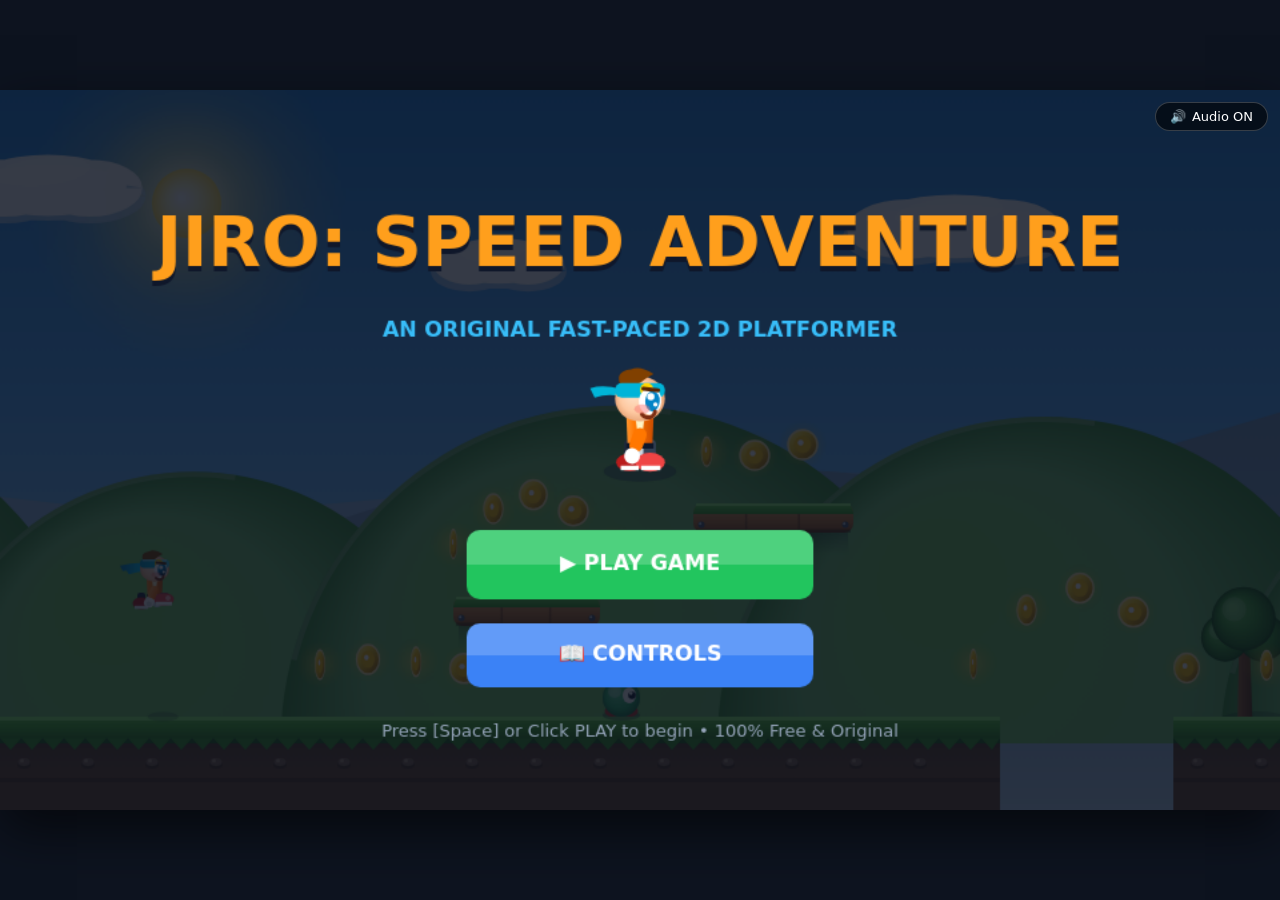
==== public/jiro-speed-adventure.html @ a1c2c1d5 "feat: initialize Jiro: Speed Adventure game project Set up the project structure with React, Vite, T" ====
<!DOCTYPE html>
<html lang="en">
<head>
  <meta charset="UTF-8">
  <meta name="viewport" content="width=device-width, initial-scale=1.0, user-scalable=no">
  <title>Jiro: Speed Adventure</title>
  <style>
    * {
      box-sizing: border-box;
      margin: 0;
      padding: 0;
      user-select: none;
      -webkit-user-select: none;
    }
    body {
      background-color: #0d131f;
      font-family: 'Segoe UI', system-ui, -apple-system, BlinkMacSystemFont, Roboto, sans-serif;
      overflow: hidden;
      display: flex;
      flex-direction: column;
      align-items: center;
      justify-content: center;
      min-height: 100vh;
      color: #ffffff;
    }
    #game-container {
      position: relative;
      width: 100vw;
      height: 100vh;
      max-width: 1280px;
      max-height: 720px;
      box-shadow: 0 20px 50px rgba(0, 0, 0, 0.6);
      background: #4ab3f4;
      overflow: hidden;
      border-radius: 12px;
    }
    @media (max-width: 1280px), (max-height: 720px) {
      #game-container {
        width: 100vw;
        height: 100vh;
        border-radius: 0;
      }
    }
    canvas {
      display: block;
      width: 100%;
      height: 100%;
      image-rendering: -webkit-optimize-contrast;
      image-rendering: crisp-edges;
    }
    /* Touch Controls for Mobile / Tablets */
    #touch-controls {
      display: none;
      position: absolute;
      bottom: 20px;
      left: 0;
      right: 0;
      padding: 0 24px;
      pointer-events: none;
      justify-content: space-between;
      z-index: 100;
    }
    .touch-btn-group {
      display: flex;
      gap: 16px;
      pointer-events: auto;
    }
    .touch-btn {
      width: 64px;
      height: 64px;
      border-radius: 50%;
      background: rgba(255, 255, 255, 0.35);
      backdrop-filter: blur(8px);
      border: 2px solid rgba(255, 255, 255, 0.6);
      color: white;
      font-size: 24px;
      font-weight: bold;
      display: flex;
      align-items: center;
      justify-content: center;
      touch-action: manipulation;
      cursor: pointer;
    }
    .touch-btn:active {
      background: rgba(255, 255, 255, 0.7);
      transform: scale(0.92);
    }
    /* Fallback notification / orientation warning if needed */
    #audio-prompt {
      position: absolute;
      top: 12px;
      right: 12px;
      background: rgba(0, 0, 0, 0.6);
      color: #fff;
      padding: 6px 14px;
      border-radius: 20px;
      font-size: 13px;
      font-weight: 500;
      pointer-events: auto;
      cursor: pointer;
      display: flex;
      align-items: center;
      gap: 6px;
      border: 1px solid rgba(255, 255, 255, 0.2);
      z-index: 50;
      transition: background 0.2s;
    }
    #audio-prompt:hover {
      background: rgba(0, 0, 0, 0.85);
    }
  </style>
</head>
<body>

  <div id="game-container">
    <div id="audio-prompt" onclick="toggleAudio()" title="Toggle Sound">
      <span id="audio-icon">🔊</span> <span id="audio-text">Audio ON</span>
    </div>
    <canvas id="gameCanvas" width="960" height="540"></canvas>

    <!-- On-screen controls for touchscreen devices -->
    <div id="touch-controls">
      <div class="touch-btn-group">
        <div class="touch-btn" id="btn-left">◀</div>
        <div class="touch-btn" id="btn-right">▶</div>
      </div>
      <div class="touch-btn-group">
        <div class="touch-btn" id="btn-jump">▲</div>
      </div>
    </div>
  </div>

  <script>
    /**
     * JIRO: SPEED ADVENTURE
     * Complete 2D Fast-Paced Platformer
     * Pure Canvas & Vanilla JavaScript - No External Dependencies
     */

    // --- SOUND SYNTHESIZER (Web Audio API) ---
    class SoundFX {
      constructor() {
        this.ctx = null;
        this.enabled = true;
      }

      init() {
        if (!this.ctx) {
          const AudioContext = window.AudioContext || window.webkitAudioContext;
          if (AudioContext) {
            this.ctx = new AudioContext();
          }
        }
        if (this.ctx && this.ctx.state === 'suspended') {
          this.ctx.resume();
        }
      }

      playJump() {
        if (!this.enabled || !this.ctx) return;
        try {
          const osc = this.ctx.createOscillator();
          const gain = this.ctx.createGain();
          osc.type = 'sine';
          const now = this.ctx.currentTime;
          osc.frequency.setValueAtTime(160, now);
          osc.frequency.exponentialRampToValueAtTime(480, now + 0.15);
          gain.gain.setValueAtTime(0.3, now);
          gain.gain.linearRampToValueAtTime(0.01, now + 0.16);
          osc.connect(gain);
          gain.connect(this.ctx.destination);
          osc.start(now);
          osc.stop(now + 0.17);
        } catch(e) {}
      }

      playCoin() {
        if (!this.enabled || !this.ctx) return;
        try {
          const now = this.ctx.currentTime;
          // Two bell tones
          [988, 1318].forEach((freq, i) => {
            const osc = this.ctx.createOscillator();
            const gain = this.ctx.createGain();
            osc.type = 'triangle';
            osc.frequency.setValueAtTime(freq, now + i * 0.06);
            gain.gain.setValueAtTime(0.25, now + i * 0.06);
            gain.gain.exponentialRampToValueAtTime(0.001, now + i * 0.06 + 0.2);
            osc.connect(gain);
            gain.connect(this.ctx.destination);
            osc.start(now + i * 0.06);
            osc.stop(now + i * 0.06 + 0.22);
          });
        } catch(e) {}
      }

      playDefeat() {
        if (!this.enabled || !this.ctx) return;
        try {
          const now = this.ctx.currentTime;
          const osc = this.ctx.createOscillator();
          const gain = this.ctx.createGain();
          osc.type = 'square';
          osc.frequency.setValueAtTime(320, now);
          osc.frequency.exponentialRampToValueAtTime(80, now + 0.18);
          gain.gain.setValueAtTime(0.3, now);
          gain.gain.linearRampToValueAtTime(0.01, now + 0.18);
          osc.connect(gain);
          gain.connect(this.ctx.destination);
          osc.start(now);
          osc.stop(now + 0.19);
        } catch(e) {}
      }

      playHurt() {
        if (!this.enabled || !this.ctx) return;
        try {
          const now = this.ctx.currentTime;
          const osc = this.ctx.createOscillator();
          const gain = this.ctx.createGain();
          osc.type = 'sawtooth';
          osc.frequency.setValueAtTime(180, now);
          osc.frequency.linearRampToValueAtTime(60, now + 0.25);
          gain.gain.setValueAtTime(0.4, now);
          gain.gain.linearRampToValueAtTime(0.01, now + 0.25);
          osc.connect(gain);
          gain.connect(this.ctx.destination);
          osc.start(now);
          osc.stop(now + 0.26);
        } catch(e) {}
      }

      playCheckpoint() {
        if (!this.enabled || !this.ctx) return;
        try {
          const now = this.ctx.currentTime;
          [523.25, 659.25, 783.99, 1046.5].forEach((freq, idx) => {
            const osc = this.ctx.createOscillator();
            const gain = this.ctx.createGain();
            osc.type = 'sine';
            osc.frequency.setValueAtTime(freq, now + idx * 0.07);
            gain.gain.setValueAtTime(0.2, now + idx * 0.07);
            gain.gain.exponentialRampToValueAtTime(0.001, now + idx * 0.07 + 0.3);
            osc.connect(gain);
            gain.connect(this.ctx.destination);
            osc.start(now + idx * 0.07);
            osc.stop(now + idx * 0.07 + 0.32);
          });
        } catch(e) {}
      }

      playComplete() {
        if (!this.enabled || !this.ctx) return;
        try {
          const now = this.ctx.currentTime;
          // Fanfare arpeggio
          const notes = [523.25, 659.25, 783.99, 1046.5, 1318.5];
          notes.forEach((freq, idx) => {
            const osc = this.ctx.createOscillator();
            const gain = this.ctx.createGain();
            osc.type = 'triangle';
            osc.frequency.setValueAtTime(freq, now + idx * 0.1);
            gain.gain.setValueAtTime(0.3, now + idx * 0.1);
            gain.gain.exponentialRampToValueAtTime(0.001, now + idx * 0.1 + (idx === notes.length - 1 ? 0.8 : 0.25));
            osc.connect(gain);
            gain.connect(this.ctx.destination);
            osc.start(now + idx * 0.1);
            osc.stop(now + idx * 0.1 + (idx === notes.length - 1 ? 0.85 : 0.28));
          });
        } catch(e) {}
      }

      playPowerUp() {
        if (!this.enabled || !this.ctx) return;
        try {
          const now = this.ctx.currentTime;
          [440, 554.37, 659.25, 880].forEach((freq, idx) => {
            const osc = this.ctx.createOscillator();
            const gain = this.ctx.createGain();
            osc.type = 'triangle';
            osc.frequency.setValueAtTime(freq, now + idx * 0.05);
            gain.gain.setValueAtTime(0.25, now + idx * 0.05);
            gain.gain.exponentialRampToValueAtTime(0.001, now + idx * 0.05 + 0.2);
            osc.connect(gain);
            gain.connect(this.ctx.destination);
            osc.start(now + idx * 0.05);
            osc.stop(now + idx * 0.05 + 0.22);
          });
        } catch(e) {}
      }

      playShield() {
        if (!this.enabled || !this.ctx) return;
        try {
          const now = this.ctx.currentTime;
          const osc = this.ctx.createOscillator();
          const gain = this.ctx.createGain();
          osc.type = 'sine';
          osc.frequency.setValueAtTime(320, now);
          osc.frequency.exponentialRampToValueAtTime(960, now + 0.25);
          gain.gain.setValueAtTime(0.3, now);
          gain.gain.exponentialRampToValueAtTime(0.001, now + 0.32);
          osc.connect(gain);
          gain.connect(this.ctx.destination);
          osc.start(now);
          osc.stop(now + 0.34);
        } catch(e) {}
      }

      playShieldBreak() {
        if (!this.enabled || !this.ctx) return;
        try {
          const now = this.ctx.currentTime;
          const osc = this.ctx.createOscillator();
          const gain = this.ctx.createGain();
          osc.type = 'sawtooth';
          osc.frequency.setValueAtTime(480, now);
          osc.frequency.linearRampToValueAtTime(110, now + 0.2);
          gain.gain.setValueAtTime(0.35, now);
          gain.gain.linearRampToValueAtTime(0.001, now + 0.22);
          osc.connect(gain);
          gain.connect(this.ctx.destination);
          osc.start(now);
          osc.stop(now + 0.24);
        } catch(e) {}
      }

      playExtraLife() {
        if (!this.enabled || !this.ctx) return;
        try {
          const now = this.ctx.currentTime;
          [523.25, 659.25, 783.99, 1046.5].forEach((freq, idx) => {
            const osc = this.ctx.createOscillator();
            const gain = this.ctx.createGain();
            osc.type = 'sine';
            osc.frequency.setValueAtTime(freq, now + idx * 0.08);
            gain.gain.setValueAtTime(0.28, now + idx * 0.08);
            gain.gain.exponentialRampToValueAtTime(0.001, now + idx * 0.08 + 0.26);
            osc.connect(gain);
            gain.connect(this.ctx.destination);
            osc.start(now + idx * 0.08);
            osc.stop(now + idx * 0.08 + 0.28);
          });
        } catch(e) {}
      }

      playPowerExpire() {
        if (!this.enabled || !this.ctx) return;
        try {
          const now = this.ctx.currentTime;
          [660, 520, 392].forEach((freq, idx) => {
            const osc = this.ctx.createOscillator();
            const gain = this.ctx.createGain();
            osc.type = 'sine';
            osc.frequency.setValueAtTime(freq, now + idx * 0.06);
            gain.gain.setValueAtTime(0.18, now + idx * 0.06);
            gain.gain.exponentialRampToValueAtTime(0.001, now + idx * 0.06 + 0.16);
            osc.connect(gain);
            gain.connect(this.ctx.destination);
            osc.start(now + idx * 0.06);
            osc.stop(now + idx * 0.06 + 0.18);
          });
        } catch(e) {}
      }

      playBossWarning() {
        if (!this.enabled || !this.ctx) return;
        try {
          const now = this.ctx.currentTime;
          for (let i = 0; i < 3; i++) {
            const osc = this.ctx.createOscillator();
            const gain = this.ctx.createGain();
            osc.type = 'sawtooth';
            osc.frequency.setValueAtTime(360, now + i * 0.28);
            osc.frequency.exponentialRampToValueAtTime(580, now + i * 0.28 + 0.18);
            gain.gain.setValueAtTime(0.3, now + i * 0.28);
            gain.gain.exponentialRampToValueAtTime(0.001, now + i * 0.28 + 0.22);
            osc.connect(gain);
            gain.connect(this.ctx.destination);
            osc.start(now + i * 0.28);
            osc.stop(now + i * 0.28 + 0.24);
          }
        } catch(e) {}
      }

      playBossRoar() {
        if (!this.enabled || !this.ctx) return;
        try {
          const now = this.ctx.currentTime;
          const osc = this.ctx.createOscillator();
          const gain = this.ctx.createGain();
          osc.type = 'sawtooth';
          osc.frequency.setValueAtTime(140, now);
          osc.frequency.linearRampToValueAtTime(70, now + 0.7);
          gain.gain.setValueAtTime(0.4, now);
          gain.gain.exponentialRampToValueAtTime(0.001, now + 0.75);
          osc.connect(gain);
          gain.connect(this.ctx.destination);
          osc.start(now);
          osc.stop(now + 0.8);
        } catch(e) {}
      }

      playEscapeSuccess() {
        if (!this.enabled || !this.ctx) return;
        try {
          const now = this.ctx.currentTime;
          const notes = [392, 523.25, 659.25, 783.99, 1046.5];
          notes.forEach((freq, idx) => {
            const osc = this.ctx.createOscillator();
            const gain = this.ctx.createGain();
            osc.type = 'triangle';
            osc.frequency.setValueAtTime(freq, now + idx * 0.08);
            gain.gain.setValueAtTime(0.28, now + idx * 0.08);
            gain.gain.exponentialRampToValueAtTime(0.001, now + idx * 0.08 + (idx === notes.length - 1 ? 0.6 : 0.2));
            osc.connect(gain);
            gain.connect(this.ctx.destination);
            osc.start(now + idx * 0.08);
            osc.stop(now + idx * 0.08 + (idx === notes.length - 1 ? 0.65 : 0.22));
          });
        } catch(e) {}
      }

      playBossDefeated() {
        if (!this.enabled || !this.ctx) return;
        try {
          const now = this.ctx.currentTime;
          const notes = [261.63, 329.63, 392, 523.25, 659.25, 783.99, 1046.5];
          notes.forEach((freq, idx) => {
            const osc = this.ctx.createOscillator();
            const gain = this.ctx.createGain();
            osc.type = 'triangle';
            osc.frequency.setValueAtTime(freq, now + idx * 0.09);
            gain.gain.setValueAtTime(0.32, now + idx * 0.09);
            gain.gain.exponentialRampToValueAtTime(0.001, now + idx * 0.09 + (idx === notes.length - 1 ? 0.9 : 0.25));
            osc.connect(gain);
            gain.connect(this.ctx.destination);
            osc.start(now + idx * 0.09);
            osc.stop(now + idx * 0.09 + (idx === notes.length - 1 ? 0.95 : 0.28));
          });
        } catch(e) {}
      }

      playMilestone() {
        if (!this.enabled || !this.ctx) return;
        try {
          const now = this.ctx.currentTime;
          [659.25, 783.99, 1046.5].forEach((freq, idx) => {
            const osc = this.ctx.createOscillator();
            const gain = this.ctx.createGain();
            osc.type = 'sine';
            osc.frequency.setValueAtTime(freq, now + idx * 0.07);
            gain.gain.setValueAtTime(0.22, now + idx * 0.07);
            gain.gain.exponentialRampToValueAtTime(0.001, now + idx * 0.07 + 0.28);
            osc.connect(gain);
            gain.connect(this.ctx.destination);
            osc.start(now + idx * 0.07);
            osc.stop(now + idx * 0.07 + 0.3);
          });
        } catch(e) {}
      }

      playEnemyHit() {
        if (!this.enabled || !this.ctx) return;
        try {
          const now = this.ctx.currentTime;
          const osc = this.ctx.createOscillator();
          const gain = this.ctx.createGain();
          osc.type = 'square';
          osc.frequency.setValueAtTime(420, now);
          osc.frequency.exponentialRampToValueAtTime(140, now + 0.14);
          gain.gain.setValueAtTime(0.35, now);
          gain.gain.linearRampToValueAtTime(0.01, now + 0.15);
          osc.connect(gain);
          gain.connect(this.ctx.destination);
          osc.start(now);
          osc.stop(now + 0.16);
        } catch(e) {}
      }
    }

    const sound = new SoundFX();

    function toggleAudio() {
      sound.init();
      sound.enabled = !sound.enabled;
      document.getElementById('audio-icon').textContent = sound.enabled ? '🔊' : '🔇';
      document.getElementById('audio-text').textContent = sound.enabled ? 'Audio ON' : 'Audio OFF';
    }

    // --- GAME ENGINE SETUP ---
    const canvas = document.getElementById('gameCanvas');
    const ctx = canvas.getContext('2d');

    // Safe Canvas roundRect polyfill for legacy/all browser engines
    if (!ctx.roundRect) {
      ctx.roundRect = function(x, y, w, h, r) {
        if (typeof r === 'undefined') r = 0;
        const rad = typeof r === 'number' ? r : (r[0] || 0);
        this.beginPath();
        this.moveTo(x + rad, y);
        this.lineTo(x + w - rad, y);
        this.quadraticCurveTo(x + w, y, x + w, y + rad);
        this.lineTo(x + w, y + h - rad);
        this.quadraticCurveTo(x + w, y + h, x + w - rad, y + h);
        this.lineTo(x + rad, y + h);
        this.quadraticCurveTo(x, y + h, x, y + h - rad);
        this.lineTo(x, y + rad);
        this.quadraticCurveTo(x, y, x + rad, y);
        this.closePath();
        return this;
      };
    }

    // Virtual Internal Resolution (16:9)
    const GAME_W = 960;
    const GAME_H = 540;

    // Game States
    const STATES = {
      START: 'start',
      CONTROLS: 'controls',
      PLAYING: 'playing',
      PAUSED: 'paused',
      GAMEOVER: 'gameover',
      VICTORY: 'victory'
    };

    let currentState = STATES.START;

    // Input Handling
    const keys = {
      left: false,
      right: false,
      jump: false,
      jumpBuffered: false
    };

    window.addEventListener('keydown', (e) => {
      sound.init();
      const code = e.code;
      if (['Space', 'ArrowUp', 'ArrowDown', 'ArrowLeft', 'ArrowRight'].includes(code)) {
        e.preventDefault();
      }

      if (code === 'KeyA' || code === 'ArrowLeft') keys.left = true;
      if (code === 'KeyD' || code === 'ArrowRight') keys.right = true;
      if (code === 'Space' || code === 'KeyW' || code === 'ArrowUp') {
        if (!keys.jump) {
          keys.jumpBuffered = true;
        }
        keys.jump = true;
      }

      if (code === 'KeyP') {
        if (currentState === STATES.PLAYING) {
          currentState = STATES.PAUSED;
        } else if (currentState === STATES.PAUSED) {
          currentState = STATES.PLAYING;
        }
      }

      if (code === 'KeyR') {
        if (currentState === STATES.GAMEOVER || currentState === STATES.VICTORY) {
          resetGame();
          currentState = STATES.PLAYING;
        }
      }

      if (code === 'KeyM') {
        toggleAudio();
      }
    });

    window.addEventListener('keyup', (e) => {
      const code = e.code;
      if (code === 'KeyA' || code === 'ArrowLeft') keys.left = false;
      if (code === 'KeyD' || code === 'ArrowRight') keys.right = false;
      if (code === 'Space' || code === 'KeyW' || code === 'ArrowUp') {
        keys.jump = false;
        if (player.vy < -3) {
          player.vy *= 0.5; // Variable jump height
        }
      }
    });

    // Touch Support for mobile / touchpads
    if ('ontouchstart' in window || navigator.maxTouchPoints > 0) {
      const touchControls = document.getElementById('touch-controls');
      if (touchControls) touchControls.style.display = 'flex';

      const setupTouch = (id, onDown, onUp) => {
        const el = document.getElementById(id);
        if (!el) return;
        el.addEventListener('touchstart', (e) => { e.preventDefault(); sound.init(); onDown(); });
        el.addEventListener('touchend', (e) => { e.preventDefault(); onUp(); });
      };

      setupTouch('btn-left', () => keys.left = true, () => keys.left = false);
      setupTouch('btn-right', () => keys.right = true, () => keys.right = false);
      setupTouch('btn-jump', () => { keys.jump = true; keys.jumpBuffered = true; }, () => {
        keys.jump = false;
        if (player.vy < -3) player.vy *= 0.5;
      });
    }

    // Click handling for UI buttons
    canvas.addEventListener('click', (e) => {
      sound.init();
      const rect = canvas.getBoundingClientRect();
      const scaleX = GAME_W / rect.width;
      const scaleY = GAME_H / rect.height;
      const mx = (e.clientX - rect.left) * scaleX;
      const my = (e.clientY - rect.top) * scaleY;

      handleMenuClick(mx, my);
    });

    // --- PARTICLE SYSTEM ---
    let particles = [];
    function spawnDust(x, y, count = 5, color = 'rgba(255, 255, 255, 0.7)') {
      for (let i = 0; i < count; i++) {
        particles.push({
          x: x + (Math.random() - 0.5) * 12,
          y: y,
          vx: (Math.random() - 0.5) * 3,
          vy: -Math.random() * 2 - 0.5,
          radius: Math.random() * 3 + 2,
          alpha: 1,
          color: color,
          decay: Math.random() * 0.03 + 0.02
        });
      }
    }

    function spawnCoinSparkle(x, y) {
      for (let i = 0; i < 8; i++) {
        const angle = Math.random() * Math.PI * 2;
        const speed = Math.random() * 4 + 1.5;
        particles.push({
          x, y,
          vx: Math.cos(angle) * speed,
          vy: Math.sin(angle) * speed,
          radius: Math.random() * 3 + 2,
          alpha: 1,
          color: '#ffd700',
          decay: 0.03
        });
      }
    }

    function spawnConfetti(x, y, count = 20) {
      const colors = ['#ff3b30', '#ff9500', '#ffcc00', '#34c759', '#007aff', '#af52de'];
      for (let i = 0; i < count; i++) {
        const angle = Math.random() * Math.PI * 2;
        const speed = Math.random() * 6 + 2;
        particles.push({
          x, y,
          vx: Math.cos(angle) * speed,
          vy: Math.sin(angle) * speed - 3,
          radius: Math.random() * 4 + 2,
          alpha: 1,
          color: colors[Math.floor(Math.random() * colors.length)],
          decay: 0.015
        });
      }
    }

    function updateParticles() {
      for (let i = particles.length - 1; i >= 0; i--) {
        const p = particles[i];
        p.x += p.vx;
        p.y += p.vy;
        p.vy += 0.1; // slight gravity
        p.alpha -= p.decay;
        if (p.alpha <= 0) {
          particles.splice(i, 1);
        }
      }
    }

    function renderParticles(ctx, camX) {
      particles.forEach(p => {
        ctx.save();
        ctx.globalAlpha = Math.max(0, p.alpha);
        ctx.fillStyle = p.color;
        ctx.beginPath();
        ctx.arc(p.x - camX, p.y, p.radius, 0, Math.PI * 2);
        ctx.fill();
        ctx.restore();
      });
    }

    // --- GAME WORLD & ENTITIES ---
    const LEVEL_WIDTH = 5800;
    const LEVEL_HEIGHT = 650;
    const CAMERA_LERP = 0.08;

    // Checkpoint locations
    const CHECKPOINTS = [
      { id: 1, x: 1950, y: 390, reached: false },
      { id: 2, x: 3750, y: 350, reached: false }
    ];

    // Jiro the Player Character
    const player = {
      x: 100,
      y: 350,
      width: 32,
      height: 42,
      vx: 0,
      vy: 0,
      accel: 0.65,
      friction: 0.84,
      maxSpeed: 7.8,
      gravity: 0.52,
      jumpForce: -12.4,
      isGrounded: false,
      facingRight: true,
      runFrame: 0,
      invulnerableTimer: 0,
      coyoteTimer: 0,
      jumpBufferTimer: 0,
      lives: 3,
      score: 0,
      coins: 0,
      timeElapsed: 0,
      respawnX: 100,
      respawnY: 350,
      // Power-up States
      speedBoostTimer: 0,
      shield: false,
      coinMagnetTimer: 0,
      superJumpTimer: 0
    };

    // Camera Object
    const camera = {
      x: 0,
      y: 0,
      targetX: 0
    };

    // Platform & Entities Definition
    let platforms = [];
    let coins = [];
    let powerups = [];
    let notifications = [];
    let enemies = [];
    let springs = [];
    let hills = [];
    let trees = [];
    let clouds = [];
    let finishFlag = { x: 5500, y: 380, width: 36, height: 110, reached: false };

    // Banner notifications
    function showNotification(text, color = '#ffd700', subtext = '') {
      notifications.push({
        text,
        subtext,
        color,
        timer: 1.8,
        maxTimer: 1.8,
        y: 115
      });
    }

    // Power-Up Collection Handler
    function collectPowerUp(type, x, y) {
      if (type === 'speed') {
        player.speedBoostTimer = 7.0;
        player.maxSpeed = 12.2;
        player.accel = 1.0;
        sound.playPowerUp();
        showNotification('SPEED BOOST! ⚡', '#fde047', 'Running Velocity Boosted');
        spawnDust(x, y, 14, '#fde047');
      } else if (type === 'shield') {
        player.shield = true;
        sound.playShield();
        showNotification('SHIELD! 🛡️', '#38bdf8', '1-Hit Enemy Protection');
        spawnDust(x, y, 14, '#38bdf8');
      } else if (type === 'life') {
        if (player.lives < 5) {
          player.lives++;
          sound.playExtraLife();
          showNotification('+1 LIFE! ❤️', '#f43f5e', `Lives: ${player.lives} / 5`);
        } else {
          player.score += 500;
          sound.playPowerUp();
          showNotification('+500 PTS! ⭐', '#fbbf24', 'Max Lives Bonus');
        }
        spawnDust(x, y, 16, '#f43f5e');
      } else if (type === 'magnet') {
        player.coinMagnetTimer = 8.0;
        sound.playPowerUp();
        showNotification('COIN MAGNET! 🧲', '#c084fc', 'Attracting Nearby Coins');
        spawnDust(x, y, 14, '#c084fc');
      } else if (type === 'jump') {
        player.superJumpTimer = 7.0;
        player.jumpForce = -16.2;
        sound.playPowerUp();
        showNotification('SUPER JUMP! 🔥', '#fb923c', 'High Jump Power Active');
        spawnDust(x, y, 14, '#fb923c');
      }
    }

    // --- BUILD LEVEL ---
    function initLevel() {
      platforms = [];
      coins = [];
      powerups = [];
      enemies = [];
      springs = [];
      hills = [];
      trees = [];
      clouds = [];
      particles = [];
      notifications = [];

      CHECKPOINTS[0].reached = false;
      CHECKPOINTS[1].reached = false;

      // 1. Hills & Decorative scenery (Parallax)
      for (let x = -200; x < LEVEL_WIDTH + 600; x += 320) {
        hills.push({
          x: x + Math.random() * 60,
          y: 490,
          radius: 180 + Math.random() * 90,
          color: Math.random() > 0.5 ? '#73c36b' : '#64b65c'
        });
      }

      // Decorative trees
      for (let x = 150; x < LEVEL_WIDTH; x += 260) {
        if (Math.random() > 0.3) {
          trees.push({
            x: x + (Math.random() - 0.5) * 60,
            y: 470,
            height: 70 + Math.random() * 40,
            type: Math.floor(Math.random() * 2)
          });
        }
      }

      // Clouds
      for (let x = 0; x < LEVEL_WIDTH; x += 350) {
        clouds.push({
          x: x + Math.random() * 100,
          y: 60 + Math.random() * 120,
          width: 90 + Math.random() * 70,
          height: 38 + Math.random() * 18,
          speed: 0.15 + Math.random() * 0.2
        });
      }

      // 2. Solid Ground and Floating Platforms with intentional gaps & flow
      const addGround = (x, w, y = 470, h = 180) => {
        platforms.push({ x, y, width: w, height: h, type: 'ground' });
      };

      const addPlatform = (x, y, w, h = 22, moving = false, range = 0) => {
        platforms.push({
          x, y, width: w, height: h,
          type: 'platform',
          moving,
          originX: x,
          originY: y,
          range,
          dir: 1,
          speed: 1.2
        });
      };

      // SECTION 1: Tutorial Plains (0 - 1800)
      addGround(0, 750); // Starting ground
      // Small floating steps
      addPlatform(340, 380, 110);
      addPlatform(520, 310, 120);

      // First Gap (750 to 880)
      addGround(880, 600); // 880 - 1480
      addPlatform(1020, 370, 100);
      addPlatform(1180, 290, 110);
      addPlatform(1340, 360, 90);

      // Spring Launch Pad into second area
      springs.push({ x: 1430, y: 454, width: 34, height: 16, power: -14.5 });

      // Second Gap (1480 to 1640) - high jump with spring or floating platform
      addPlatform(1520, 240, 90); // Safety stepping stone

      // Ground leading to Checkpoint 1
      addGround(1640, 650); // 1640 - 2290

      // SECTION 2: Verticality & Speed Valley (2290 - 3800)
      // Gap (2290 to 2420)
      addGround(2420, 480); // 2420 - 2900
      addPlatform(2500, 360, 110);
      addPlatform(2680, 280, 130);
      addPlatform(2840, 210, 120);

      // Large Canyon with Moving Platforms & High Speed Rails
      // Gap (2900 to 3300)
      addPlatform(2980, 360, 90, 22, true, 80);  // Moving platform
      addPlatform(3140, 270, 90, 22, true, 70);  // Moving platform

      addGround(3300, 650); // 3300 - 3950
      addPlatform(3450, 370, 120);
      addPlatform(3620, 300, 120);
      springs.push({ x: 3900, y: 454, width: 34, height: 16, power: -15.5 });

      // SECTION 3: The Ascent & Floating Sky Islands (3950 - 5800)
      // Gap (3950 to 4150)
      addGround(4150, 450); // 4150 - 4600
      addPlatform(4220, 360, 110);
      addPlatform(4380, 260, 120);
      addPlatform(4520, 180, 110);

      // Gap (4600 to 4800)
      addPlatform(4670, 340, 80, 22, true, 90); // Moving island

      // Final Stretch & Flag Podium
      addGround(4800, 1000); // 4800 - 5800
      addPlatform(4950, 370, 130);
      addPlatform(5150, 290, 140);
      addPlatform(5330, 220, 120);

      // 3. COINS (Total > 40 coins arranged in beautiful arches and secrets)
      const addCoinRow = (startX, y, count, spacing = 36) => {
        for (let i = 0; i < count; i++) {
          coins.push({
            x: startX + i * spacing,
            y: y,
            collected: false,
            animOffset: Math.random() * Math.PI * 2
          });
        }
      };

      const addCoinArc = (startX, baseY, count = 5, span = 180, height = 50) => {
        for (let i = 0; i < count; i++) {
          const t = i / (count - 1);
          const cx = startX + t * span;
          const cy = baseY - Math.sin(t * Math.PI) * height;
          coins.push({
            x: cx,
            y: cy,
            collected: false,
            animOffset: t * 2
          });
        }
      };

      // Intro coins
      addCoinRow(240, 430, 4);
      addCoinArc(340, 340, 5, 120, 40);
      addCoinRow(530, 270, 3);
      addCoinArc(730, 430, 5, 160, 60); // Over first gap

      // Section 1 coins
      addCoinRow(950, 430, 4);
      addCoinArc(1020, 330, 4, 120, 35);
      addCoinRow(1190, 250, 3);
      addCoinArc(1430, 420, 6, 210, 80); // Spring launch coin arc!

      // Checkpoint 1 area coins
      addCoinRow(1750, 430, 4);
      addCoinRow(1980, 430, 4);

      // Section 2 coins
      addCoinArc(2270, 430, 5, 160, 50); // Over gap
      addCoinRow(2520, 320, 3);
      addCoinRow(2700, 240, 3);
      addCoinRow(2850, 170, 3);
      addCoinArc(2970, 320, 4, 150, 40);
      addCoinArc(3150, 230, 4, 150, 40);

      // Section 3 coins
      addCoinArc(3880, 420, 6, 240, 90); // Spring launch arc
      addCoinRow(4240, 320, 3);
      addCoinRow(4400, 220, 3);
      addCoinRow(4530, 140, 3);
      addCoinArc(4640, 300, 5, 150, 45);

      // Final sprint coins
      addCoinRow(4880, 430, 5);
      addCoinArc(5140, 250, 4, 130, 35);
      addCoinRow(5350, 180, 3);

      // 4. ENEMIES (12 original cartoon enemies)
      // Types:
      // - 'sprout': cute green acorn bot walking on ground
      // - 'bumble': flying bee drone bobbing vertically
      // - 'crawler': horned armored bug patrolling platforms
      const makeEnemy = (type, x, y, minX, maxX, speed = 1.3) => {
        return {
          type,
          x,
          y,
          width: type === 'bumble' ? 30 : 32,
          height: type === 'bumble' ? 26 : 28,
          vx: speed,
          minX,
          maxX,
          alive: true,
          squishTimer: 0,
          animFrame: 0,
          originY: y
        };
      };

      // Intro enemies
      enemies.push(makeEnemy('sprout', 450, 442, 380, 720, 1.2));
      enemies.push(makeEnemy('sprout', 1050, 442, 900, 1400, 1.4));
      enemies.push(makeEnemy('bumble', 1250, 240, 1200, 1380, 1.6));
      enemies.push(makeEnemy('crawler', 1780, 442, 1680, 1920, 1.5));

      // Mid-level enemies
      enemies.push(makeEnemy('sprout', 2550, 442, 2450, 2800, 1.6));
      enemies.push(makeEnemy('crawler', 2690, 252, 2680, 2800, 1.3));
      enemies.push(makeEnemy('bumble', 3050, 280, 2980, 3200, 1.8));
      enemies.push(makeEnemy('sprout', 3450, 442, 3350, 3800, 1.6));
      enemies.push(makeEnemy('crawler', 3640, 272, 3620, 3740, 1.4));

      // Late level enemies
      enemies.push(makeEnemy('bumble', 4300, 220, 4200, 4450, 1.7));
      enemies.push(makeEnemy('crawler', 4920, 442, 4820, 5100, 1.8));
      enemies.push(makeEnemy('sprout', 5250, 442, 5150, 5450, 1.5));

      // Intelligent placement of original Power-Ups across the adventure
      powerups = [
        // Section 1: Tutorial Plains & Springboard (Shield before first hazards, Speed Boost at high launch, Magnet at coin dash)
        { id: 1, type: 'shield', x: 1180, y: 245, width: 28, height: 28, collected: false, animOffset: 0.3 },
        { id: 2, type: 'speed',  x: 1520, y: 195, width: 28, height: 28, collected: false, animOffset: 1.1 },
        { id: 3, type: 'magnet', x: 1720, y: 425, width: 28, height: 28, collected: false, animOffset: 2.2 },

        // Section 2: Canyon & Vertical Ascents (Shield before moving ledges, Super Jump for high route, 1-Up secret, Magnet before mega-spring)
        { id: 4, type: 'shield', x: 2680, y: 235, width: 28, height: 28, collected: false, animOffset: 3.4 },
        { id: 5, type: 'jump',   x: 2840, y: 165, width: 28, height: 28, collected: false, animOffset: 4.5 },
        { id: 6, type: 'life',   x: 3620, y: 255, width: 28, height: 28, collected: false, animOffset: 5.2 },
        { id: 7, type: 'magnet', x: 3820, y: 425, width: 28, height: 28, collected: false, animOffset: 0.8 },

        // Section 3: Sky Islands & Final Sprint (Super Jump for sky hopping, Speed Boost for final sprint to flag)
        { id: 8, type: 'jump',   x: 4220, y: 315, width: 28, height: 28, collected: false, animOffset: 2.7 },
        { id: 9, type: 'speed',  x: 4850, y: 425, width: 28, height: 28, collected: false, animOffset: 1.9 }
      ];
    }

    function resetGame() {
      player.x = 100;
      player.y = 350;
      player.vx = 0;
      player.vy = 0;
      player.lives = 3;
      player.score = 0;
      player.coins = 0;
      player.timeElapsed = 0;
      player.respawnX = 100;
      player.respawnY = 350;
      player.invulnerableTimer = 0;
      player.speedBoostTimer = 0;
      player.shield = false;
      player.coinMagnetTimer = 0;
      player.superJumpTimer = 0;
      player.maxSpeed = 7.8;
      player.jumpForce = -12.4;
      player.accel = 0.65;
      notifications = [];
      finishFlag.reached = false;
      camera.x = 0;

      initLevel();
    }

    function respawnPlayer() {
      player.x = player.respawnX;
      player.y = player.respawnY;
      player.vx = 0;
      player.vy = 0;
      player.invulnerableTimer = 90; // ~1.5 seconds flash
      player.speedBoostTimer = 0;
      player.superJumpTimer = 0;
      player.coinMagnetTimer = 0;
      player.shield = false;
      player.maxSpeed = 7.8;
      player.jumpForce = -12.4;
      player.accel = 0.65;
      sound.playHurt();
    }

    // --- GAME LOOP & UPDATES ---
    function updateGame(dt) {
      if (currentState !== STATES.PLAYING) return;

      player.timeElapsed += dt;

      // 1. Player Input & Horizontal Acceleration
      if (keys.left) {
        player.vx -= player.accel;
        player.facingRight = false;
      } else if (keys.right) {
        player.vx += player.accel;
        player.facingRight = true;
      } else {
        player.vx *= player.friction;
        if (Math.abs(player.vx) < 0.1) player.vx = 0;
      }

      // Clamp max horizontal speed
      if (player.vx > player.maxSpeed) player.vx = player.maxSpeed;
      if (player.vx < -player.maxSpeed) player.vx = -player.maxSpeed;

      // Spawn running dust
      if (player.isGrounded && Math.abs(player.vx) > 3.5 && Math.random() < 0.25) {
        spawnDust(player.x + player.width / 2, player.y + player.height, 2, 'rgba(230, 240, 255, 0.6)');
      }

      // 2. Jump Handling (with coyote time & jump buffering)
      if (player.isGrounded) {
        player.coyoteTimer = 6;
      } else {
        if (player.coyoteTimer > 0) player.coyoteTimer--;
      }

      if (keys.jumpBuffered) {
        player.jumpBufferTimer = 6;
        keys.jumpBuffered = false;
      } else {
        if (player.jumpBufferTimer > 0) player.jumpBufferTimer--;
      }

      if (player.jumpBufferTimer > 0 && player.coyoteTimer > 0) {
        player.vy = player.jumpForce;
        player.isGrounded = false;
        player.coyoteTimer = 0;
        player.jumpBufferTimer = 0;
        sound.playJump();
        spawnDust(player.x + player.width / 2, player.y + player.height, 6);
      }

      // Apply Gravity
      player.vy += player.gravity;
      if (player.vy > 14) player.vy = 14; // terminal velocity

      // 3. Move Moving Platforms
      platforms.forEach(p => {
        if (p.moving) {
          p.x += p.speed * p.dir;
          if (p.x > p.originX + p.range) {
            p.x = p.originX + p.range;
            p.dir = -1;
          } else if (p.x < p.originX - p.range) {
            p.x = p.originX - p.range;
            p.dir = 1;
          }
        }
      });

      // 4. Horizontal Movement & Solid Collision
      player.x += player.vx;
      for (const p of platforms) {
        // Only ground tiles collide horizontally; thin platforms are jump-through
        if (p.type === 'ground') {
          if (
            player.x < p.x + p.width &&
            player.x + player.width > p.x &&
            player.y < p.y + p.height &&
            player.y + player.height > p.y + 10
          ) {
            if (player.vx > 0) {
              player.x = p.x - player.width;
              player.vx = 0;
            } else if (player.vx < 0) {
              player.x = p.x + p.width;
              player.vx = 0;
            }
          }
        }
      }

      // 5. Vertical Movement & Platform Landing
      player.y += player.vy;
      player.isGrounded = false;

      for (const p of platforms) {
        // AABB check
        const overlapX = player.x + player.width > p.x + 4 && player.x < p.x + p.width - 4;
        if (overlapX) {
          // Landing on top
          const prevPlayerBottom = player.y + player.height - player.vy;
          if (prevPlayerBottom <= p.y + 8 && player.y + player.height >= p.y) {
            player.y = p.y - player.height;
            player.vy = 0;
            player.isGrounded = true;
            // Carry horizontal speed if on moving platform
            if (p.moving) {
              player.x += p.speed * p.dir;
            }
          }
          // Hitting ceiling of ground blocks
          else if (p.type === 'ground' && player.vy < 0 && player.y <= p.y + p.height && player.y - player.vy >= p.y + p.height - 8) {
            player.y = p.y + p.height;
            player.vy = 0;
          }
        }
      }

      // 6. Springs interaction
      springs.forEach(s => {
        if (
          player.x + player.width > s.x &&
          player.x < s.x + s.width &&
          player.y + player.height >= s.y &&
          player.y + player.height <= s.y + s.height + 12 &&
          player.vy >= 0
        ) {
          player.vy = s.power;
          player.isGrounded = false;
          sound.playJump();
          spawnDust(s.x + s.width / 2, s.y + s.height, 10, '#ff9500');
        }
      });

      // 7. Checkpoints
      CHECKPOINTS.forEach(cp => {
        if (!cp.reached && Math.abs(player.x - cp.x) < 40 && Math.abs(player.y - cp.y) < 70) {
          cp.reached = true;
          player.respawnX = cp.x;
          player.respawnY = cp.y;
          sound.playCheckpoint();
          spawnConfetti(cp.x, cp.y - 40, 15);
        }
      });

      // 8. Collect Coins
      coins.forEach(c => {
        if (!c.collected) {
          const dx = (player.x + player.width / 2) - c.x;
          const dy = (player.y + player.height / 2) - c.y;
          if (Math.hypot(dx, dy) < 26) {
            c.collected = true;
            player.coins++;
            player.score += 100;
            sound.playCoin();
            spawnCoinSparkle(c.x, c.y);
          }
        }
      });

      // 8b. Power-Ups Collision & Collection
      powerups.forEach(p => {
        if (!p.collected) {
          const px = player.x + player.width / 2;
          const py = player.y + player.height / 2;
          const dist = Math.hypot(px - (p.x + p.width / 2), py - (p.y + p.height / 2));
          if (dist < 32) {
            p.collected = true;
            collectPowerUp(p.type, p.x + p.width / 2, p.y + p.height / 2);
          }
        }
      });

      // 8c. Power-Up Active Effects & Timers
      if (player.speedBoostTimer > 0) {
        player.speedBoostTimer -= dt;
        // Electric speed trail particles streaming behind Jiro while running
        if (Math.abs(player.vx) > 3 && Math.random() < 0.45) {
          particles.push({
            x: player.x + (player.facingRight ? 2 : player.width - 2),
            y: player.y + player.height * 0.5 + (Math.random() - 0.5) * 14,
            vx: -player.vx * 0.35 + (Math.random() - 0.5) * 1.5,
            vy: (Math.random() - 0.5) * 2,
            radius: Math.random() * 3.5 + 2,
            alpha: 0.85,
            color: Math.random() > 0.4 ? '#fde047' : '#38bdf8',
            decay: 0.045
          });
        }
        if (player.speedBoostTimer <= 0) {
          player.speedBoostTimer = 0;
          player.maxSpeed = 7.8;
          player.accel = 0.65;
          sound.playPowerExpire();
        }
      }

      if (player.superJumpTimer > 0) {
        player.superJumpTimer -= dt;
        // Flame sparks at feet when airborne or dashing
        if ((!player.isGrounded || Math.abs(player.vx) > 2.5) && Math.random() < 0.4) {
          particles.push({
            x: player.x + player.width * 0.5 + (Math.random() - 0.5) * 16,
            y: player.y + player.height - 2,
            vx: (Math.random() - 0.5) * 2,
            vy: -Math.random() * 2.5 - 1,
            radius: Math.random() * 3 + 2,
            alpha: 0.85,
            color: Math.random() > 0.5 ? '#ff7700' : '#fbbf24',
            decay: 0.05
          });
        }
        if (player.superJumpTimer <= 0) {
          player.superJumpTimer = 0;
          player.jumpForce = -12.4;
          sound.playPowerExpire();
        }
      }

      if (player.coinMagnetTimer > 0) {
        player.coinMagnetTimer -= dt;
        // Attract uncollected coins within 260px
        const px = player.x + player.width / 2;
        const py = player.y + player.height / 2;
        coins.forEach(c => {
          if (!c.collected) {
            const dx = px - c.x;
            const dy = py - c.y;
            const dist = Math.hypot(dx, dy);
            if (dist < 260 && dist > 1) {
              const pullSpeed = Math.min(14, 240 / Math.max(20, dist) + 5);
              c.x += (dx / dist) * pullSpeed;
              c.y += (dy / dist) * pullSpeed;
            }
          }
        });
        if (player.coinMagnetTimer <= 0) {
          player.coinMagnetTimer = 0;
          sound.playPowerExpire();
        }
      }

      // Update in-game notification toasts
      for (let i = notifications.length - 1; i >= 0; i--) {
        const notif = notifications[i];
        notif.timer -= dt;
        notif.y -= dt * 12;
        if (notif.timer <= 0) {
          notifications.splice(i, 1);
        }
      }

      // 9. Update Enemies & Stomp / Hurt Collisions
      enemies.forEach(e => {
        if (!e.alive) {
          if (e.squishTimer > 0) e.squishTimer--;
          return;
        }

        // Enemy movement logic
        e.animFrame += 0.1;
        if (e.type === 'bumble') {
          // Bob vertically
          e.y = e.originY + Math.sin(e.animFrame) * 22;
          e.x += e.vx;
        } else {
          e.x += e.vx;
        }

        // Reverse on bounds
        if (e.x < e.minX) {
          e.x = e.minX;
          e.vx = Math.abs(e.vx);
        } else if (e.x > e.maxX) {
          e.x = e.maxX;
          e.vx = -Math.abs(e.vx);
        }

        // Collision with player
        const playerBottom = player.y + player.height;
        const enemyTop = e.y;
        const isOverlapX = player.x + player.width > e.x && player.x < e.x + e.width;
        const isOverlapY = player.y + player.height > e.y && player.y < e.y + e.height;

        if (isOverlapX && isOverlapY) {
          // Stomp detection: player coming downward onto enemy top
          const isStomp = player.vy > 0 && playerBottom - player.vy <= enemyTop + 14;
          if (isStomp) {
            e.alive = false;
            e.squishTimer = 20;
            player.vy = -9.2; // Bounce upwards
            player.score += 250;
            sound.playDefeat();
            spawnDust(e.x + e.width / 2, e.y + e.height / 2, 8, '#ffcc00');
          } else if (player.invulnerableTimer <= 0) {
            if (player.shield) {
              // 1-Hit Energy Shield Absorbs the Attack!
              player.shield = false;
              player.invulnerableTimer = 60; // Brief invulnerability window
              player.vy = -6;
              player.vx = player.facingRight ? -4 : 4;
              sound.playShieldBreak();
              spawnDust(player.x + player.width / 2, player.y + player.height / 2, 22, '#38bdf8');
              showNotification('SHIELD BROKEN!', '#cbd5e1', 'Protection Expended');
            } else {
              // Player hurt!
              player.lives--;
              if (player.lives <= 0) {
                sound.playHurt();
                currentState = STATES.GAMEOVER;
              } else {
                player.invulnerableTimer = 90;
                player.vy = -6;
                player.vx = player.facingRight ? -5 : 5;
                sound.playHurt();
              }
            }
          }
        }
      });

      // 10. Hurt Invulnerability Blink Timer
      if (player.invulnerableTimer > 0) {
        player.invulnerableTimer--;
      }

      // 11. Pitfall / Falling into Gap
      if (player.y > LEVEL_HEIGHT + 100) {
        player.lives--;
        if (player.lives <= 0) {
          sound.playHurt();
          currentState = STATES.GAMEOVER;
        } else {
          respawnPlayer();
        }
      }

      // 12. Finish Flag Reached
      if (!finishFlag.reached) {
        if (player.x + player.width >= finishFlag.x && player.y <= finishFlag.y + finishFlag.height) {
          finishFlag.reached = true;
          player.score += 1000;
          // Time bonus
          const timeBonus = Math.max(0, Math.floor(1500 - player.timeElapsed * 10));
          player.score += timeBonus;
          sound.playComplete();
          spawnConfetti(finishFlag.x + 18, finishFlag.y, 40);
          setTimeout(() => {
            currentState = STATES.VICTORY;
          }, 800);
        }
      }

      // 13. Camera Lerp Following Player
      camera.targetX = player.x - GAME_W * 0.35;
      if (camera.targetX < 0) camera.targetX = 0;
      if (camera.targetX > LEVEL_WIDTH - GAME_W) camera.targetX = LEVEL_WIDTH - GAME_W;
      camera.x += (camera.targetX - camera.x) * CAMERA_LERP;

      // Update particles
      updateParticles();

      // Cloud drift
      clouds.forEach(c => {
        c.x += c.speed;
        if (c.x > LEVEL_WIDTH + 200) c.x = -200;
      });
    }

    // --- DRAWING PROCEDURAL ASSETS ---
    function getGroundUnder(x, width, bottomY, platforms) {
      let closestY = null;
      const centerX = x + width / 2;
      for (const plat of platforms) {
        if (centerX >= plat.x - 6 && centerX <= plat.x + plat.width + 6) {
          if (plat.y >= bottomY - 6) {
            if (closestY === null || plat.y < closestY) {
              closestY = plat.y;
            }
          }
        }
      }
      return closestY;
    }

    function drawBackground(ctx, camX) {
      const time = performance.now() * 0.001;

      // 1. Sky Gradient - Rich vibrant atmosphere with warm horizon glow
      const skyGrad = ctx.createLinearGradient(0, 0, 0, GAME_H);
      skyGrad.addColorStop(0, '#1d80db');
      skyGrad.addColorStop(0.42, '#50abff');
      skyGrad.addColorStop(0.78, '#9bd5ff');
      skyGrad.addColorStop(1, '#d8efff');
      ctx.fillStyle = skyGrad;
      ctx.fillRect(0, 0, GAME_W, GAME_H);

      // 2. Sun with realistic soft multi-ring coronas and light rays
      ctx.save();
      const sunX = 140 - camX * 0.02;
      const sunY = 85;

      const sunGlow = ctx.createRadialGradient(sunX, sunY, 15, sunX, sunY, 120);
      sunGlow.addColorStop(0, 'rgba(255, 250, 215, 0.95)');
      sunGlow.addColorStop(0.25, 'rgba(255, 235, 140, 0.55)');
      sunGlow.addColorStop(0.6, 'rgba(255, 220, 110, 0.18)');
      sunGlow.addColorStop(1, 'rgba(255, 210, 100, 0)');
      ctx.fillStyle = sunGlow;
      ctx.beginPath();
      ctx.arc(sunX, sunY, 120, 0, Math.PI * 2);
      ctx.fill();

      const coreGrad = ctx.createRadialGradient(sunX - 4, sunY - 4, 2, sunX, sunY, 26);
      coreGrad.addColorStop(0, '#ffffff');
      coreGrad.addColorStop(0.5, '#fff7b8');
      coreGrad.addColorStop(1, '#ffde59');
      ctx.fillStyle = coreGrad;
      ctx.beginPath();
      ctx.arc(sunX, sunY, 26, 0, Math.PI * 2);
      ctx.fill();
      ctx.restore();

      // 3. Distant Mountains - Two atmospheric layers with sun highlights
      ctx.save();
      const farMtnGrad = ctx.createLinearGradient(0, 200, 0, GAME_H);
      farMtnGrad.addColorStop(0, 'rgba(145, 175, 215, 0.7)');
      farMtnGrad.addColorStop(1, 'rgba(195, 220, 245, 0.9)');
      ctx.fillStyle = farMtnGrad;
      ctx.beginPath();
      ctx.moveTo(0, GAME_H);
      for (let x = 0; x <= GAME_W + 80; x += 60) {
        const worldX = x + camX * 0.04;
        const my = 260 + Math.sin(worldX * 0.002) * 75 + Math.cos(worldX * 0.005) * 45;
        ctx.lineTo(x, my);
      }
      ctx.lineTo(GAME_W, GAME_H);
      ctx.closePath();
      ctx.fill();

      const nearMtnGrad = ctx.createLinearGradient(0, 240, 0, GAME_H);
      nearMtnGrad.addColorStop(0, '#7599c2');
      nearMtnGrad.addColorStop(0.7, '#92b4d8');
      nearMtnGrad.addColorStop(1, '#b7d4ee');
      ctx.fillStyle = nearMtnGrad;
      ctx.beginPath();
      ctx.moveTo(0, GAME_H);
      for (let x = 0; x <= GAME_W + 80; x += 80) {
        const worldX = x + camX * 0.08;
        const my = 290 + Math.sin(worldX * 0.0035 + 1.2) * 55 + Math.cos(worldX * 0.008) * 35;
        ctx.lineTo(x, my);
      }
      ctx.lineTo(GAME_W, GAME_H);
      ctx.closePath();
      ctx.fill();
      ctx.restore();

      // 4. Clouds - Puffy volumetric cartoon clouds with sunlit tops and soft shaded undersides
      ctx.save();
      clouds.forEach(c => {
        const drawX = c.x - camX * 0.18;
        if (drawX > -180 && drawX < GAME_W + 180) {
          const cw = c.width || 90;
          const ch = c.height || 36;
          const cy = c.y;

          // Underside soft shadow
          ctx.fillStyle = 'rgba(185, 210, 238, 0.75)';
          ctx.beginPath();
          ctx.ellipse(drawX, cy + 5, cw * 0.48, ch * 0.42, 0, 0, Math.PI * 2);
          ctx.ellipse(drawX - cw * 0.24, cy + 8, cw * 0.32, ch * 0.4, 0, 0, Math.PI * 2);
          ctx.ellipse(drawX + cw * 0.24, cy + 8, cw * 0.32, ch * 0.4, 0, 0, Math.PI * 2);
          ctx.fill();

          // Sunlit body
          ctx.fillStyle = 'rgba(255, 255, 255, 0.95)';
          ctx.beginPath();
          ctx.ellipse(drawX, cy, cw * 0.45, ch * 0.45, 0, 0, Math.PI * 2);
          ctx.ellipse(drawX - cw * 0.24, cy + 2, cw * 0.3, ch * 0.42, 0, 0, Math.PI * 2);
          ctx.ellipse(drawX + cw * 0.24, cy + 2, cw * 0.3, ch * 0.42, 0, 0, Math.PI * 2);
          ctx.fill();

          // Top highlight
          ctx.fillStyle = 'rgba(255, 255, 255, 0.8)';
          ctx.beginPath();
          ctx.ellipse(drawX - 4, cy - ch * 0.2, cw * 0.28, ch * 0.22, -0.1, 0, Math.PI * 2);
          ctx.fill();
        }
      });
      ctx.restore();

      // 5. Midground Rolling Hills - Soft radial gradients with sunlit crest highlights
      ctx.save();
      hills.forEach(h => {
        const drawX = h.x - camX * 0.4;
        const hr = h.radius || 180;
        if (drawX > -hr - 50 && drawX < GAME_W + hr + 50) {
          const hillGrad = ctx.createRadialGradient(
            drawX - hr * 0.35,
            h.y - hr * 0.55,
            hr * 0.1,
            drawX,
            h.y,
            hr
          );
          hillGrad.addColorStop(0, '#75cb58');
          hillGrad.addColorStop(0.55, h.color || '#59b646');
          hillGrad.addColorStop(1, '#3c8e32');

          ctx.fillStyle = hillGrad;
          ctx.beginPath();
          ctx.arc(drawX, h.y, hr, Math.PI, 0, false);
          ctx.fill();

          // Sunlit rim highlight on top-left curve
          ctx.strokeStyle = 'rgba(255, 255, 255, 0.22)';
          ctx.lineWidth = 4;
          ctx.beginPath();
          ctx.arc(drawX, h.y, hr - 2, Math.PI * 1.08, Math.PI * 1.55);
          ctx.stroke();
        }
      });
      ctx.restore();

      // 6. Midground Trees - Volumetric leaf spheres, cylindrical trunks with soft cast shadows
      ctx.save();
      trees.forEach(t => {
        const drawX = t.x - camX * 0.65;
        if (drawX > -80 && drawX < GAME_W + 80) {
          const th = t.height || 75;
          const sway = Math.sin(time * 2.2 + t.x * 0.02) * 2.5;

          // Soft ground shadow under tree base
          ctx.fillStyle = 'rgba(20, 45, 25, 0.24)';
          ctx.beginPath();
          ctx.ellipse(drawX + 8, t.y + 4, 28, 8, 0, 0, Math.PI * 2);
          ctx.fill();

          // Tree Trunk - cylindrical gradient
          const trunkGrad = ctx.createLinearGradient(drawX - 6, 0, drawX + 6, 0);
          trunkGrad.addColorStop(0, '#a56934');
          trunkGrad.addColorStop(0.35, '#8c5225');
          trunkGrad.addColorStop(1, '#5d3211');
          ctx.fillStyle = trunkGrad;

          ctx.beginPath();
          ctx.moveTo(drawX - 5, t.y);
          ctx.lineTo(drawX - 4, t.y - th * 0.55);
          ctx.lineTo(drawX + 4, t.y - th * 0.55);
          ctx.lineTo(drawX + 6, t.y);
          ctx.closePath();
          ctx.fill();

          // Tree Canopy - Layered spheres with 3D sunlit highlights & deep shadow
          const crownY = t.y - th * 0.65;
          const drawCrownSphere = (cx, cy, r) => {
            const leafGrad = ctx.createRadialGradient(cx - r * 0.35, cy - r * 0.35, r * 0.15, cx, cy, r);
            leafGrad.addColorStop(0, '#66cb50');
            leafGrad.addColorStop(0.5, '#3b9b2c');
            leafGrad.addColorStop(0.9, '#246b19');
            leafGrad.addColorStop(1, '#174a0e');
            ctx.fillStyle = leafGrad;
            ctx.beginPath();
            ctx.arc(cx, cy, r, 0, Math.PI * 2);
            ctx.fill();

            // Subtle specular leaf sheen
            ctx.fillStyle = 'rgba(255, 255, 255, 0.16)';
            ctx.beginPath();
            ctx.arc(cx - r * 0.3, cy - r * 0.3, r * 0.38, 0, Math.PI * 2);
            ctx.fill();
          };

          drawCrownSphere(drawX - 14 + sway * 0.8, crownY + 8, 18);
          drawCrownSphere(drawX + 14 + sway * 1.1, crownY + 8, 18);
          drawCrownSphere(drawX + sway, crownY - 6, 24);
        }
      });
      ctx.restore();
    }

    function drawPlatforms(ctx, camX) {
      platforms.forEach(p => {
        const drawX = p.x - camX;
        if (drawX + p.width < -60 || drawX > GAME_W + 60) return;

        if (p.type === 'ground') {
          // 1. Deep Soil Body with Strata & Gradient
          const soilGrad = ctx.createLinearGradient(0, p.y + 14, 0, p.y + p.height);
          soilGrad.addColorStop(0, '#543621');
          soilGrad.addColorStop(0.18, '#6d4529');
          soilGrad.addColorStop(0.65, '#5c3920');
          soilGrad.addColorStop(1, '#3b2210');
          ctx.fillStyle = soilGrad;
          ctx.fillRect(drawX, p.y, p.width, p.height);

          // Soil strata lines
          ctx.fillStyle = 'rgba(40, 22, 10, 0.35)';
          ctx.fillRect(drawX, p.y + 46, p.width, 3);
          ctx.fillRect(drawX, p.y + 88, p.width, 2.5);

          // Rounded stones with top highlight and drop shadow
          ctx.fillStyle = 'rgba(0, 0, 0, 0.25)';
          for (let sx = drawX + 18; sx < drawX + p.width - 18; sx += 48) {
            ctx.beginPath();
            ctx.ellipse(sx, p.y + 36, 5, 3, 0, 0, Math.PI * 2);
            ctx.fill();
          }
          for (let sx = drawX + 18; sx < drawX + p.width - 18; sx += 48) {
            ctx.fillStyle = '#806148';
            ctx.beginPath();
            ctx.ellipse(sx, p.y + 34, 4.5, 3, 0, 0, Math.PI * 2);
            ctx.fill();
            ctx.fillStyle = '#aa896d';
            ctx.beginPath();
            ctx.arc(sx - 1.5, p.y + 33, 1.5, 0, Math.PI * 2);
            ctx.fill();
          }

          // 2. Thick Lush Grass Top Layer with Blade Tufts
          ctx.fillStyle = '#225d18';
          ctx.fillRect(drawX, p.y + 14, p.width, 6);

          const grassGrad = ctx.createLinearGradient(0, p.y, 0, p.y + 18);
          grassGrad.addColorStop(0, '#62d242');
          grassGrad.addColorStop(0.4, '#48b82a');
          grassGrad.addColorStop(1, '#2c7b19');
          ctx.fillStyle = grassGrad;
          ctx.fillRect(drawX, p.y, p.width, 16);

          // Stylized grass blade fringes pointing down into the soil
          ctx.fillStyle = '#399920';
          ctx.beginPath();
          for (let gx = drawX; gx < drawX + p.width; gx += 16) {
            ctx.lineTo(gx, p.y + 16);
            ctx.lineTo(gx + 8, p.y + 25);
          }
          ctx.lineTo(drawX + p.width, p.y + 16);
          ctx.closePath();
          ctx.fill();

          // Top sunlit grass edge highlight
          ctx.fillStyle = '#8af568';
          ctx.fillRect(drawX, p.y, p.width, 3);
        } else {
          // FLOATING PLATFORM
          ctx.save();
          // Soft ambient drop shadow underneath
          const dropShadowGrad = ctx.createLinearGradient(0, p.y + p.height, 0, p.y + p.height + 16);
          dropShadowGrad.addColorStop(0, 'rgba(15, 23, 42, 0.28)');
          dropShadowGrad.addColorStop(1, 'rgba(15, 23, 42, 0)');
          ctx.fillStyle = dropShadowGrad;
          ctx.fillRect(drawX + 4, p.y + p.height, p.width - 8, 16);

          // Wooden Plank Platform Body with 3D Bevel
          const woodGrad = ctx.createLinearGradient(0, p.y, 0, p.y + p.height);
          woodGrad.addColorStop(0, '#e59d58');
          woodGrad.addColorStop(0.5, '#c87d36');
          woodGrad.addColorStop(1, '#8e4b16');
          ctx.fillStyle = woodGrad;
          ctx.beginPath();
          ctx.roundRect(drawX, p.y, p.width, p.height, 7);
          ctx.fill();

          // Inner plank relief lines
          ctx.strokeStyle = 'rgba(80, 35, 8, 0.45)';
          ctx.lineWidth = 1.5;
          ctx.beginPath();
          ctx.moveTo(drawX + p.width * 0.33, p.y + 6);
          ctx.lineTo(drawX + p.width * 0.33, p.y + p.height - 2);
          ctx.moveTo(drawX + p.width * 0.66, p.y + 6);
          ctx.lineTo(drawX + p.width * 0.66, p.y + p.height - 2);
          ctx.stroke();

          // Metallic corner rivets with highlights
          const drawRivet = (rx, ry) => {
            ctx.fillStyle = '#475569';
            ctx.beginPath();
            ctx.arc(rx, ry, 2.5, 0, Math.PI * 2);
            ctx.fill();
            ctx.fillStyle = '#cbd5e1';
            ctx.beginPath();
            ctx.arc(rx - 0.8, ry - 0.8, 1, 0, Math.PI * 2);
            ctx.fill();
          };
          drawRivet(drawX + 6, p.y + p.height - 6);
          drawRivet(drawX + p.width - 6, p.y + p.height - 6);

          // Lush Top Grass Trim
          const topGrassGrad = ctx.createLinearGradient(0, p.y, 0, p.y + 8);
          topGrassGrad.addColorStop(0, '#66da46');
          topGrassGrad.addColorStop(1, '#3a9f20');
          ctx.fillStyle = topGrassGrad;
          ctx.beginPath();
          ctx.roundRect(drawX, p.y, p.width, 8, [7, 7, 0, 0]);
          ctx.fill();

          // Sunlit lip highlight
          ctx.fillStyle = '#94f975';
          ctx.fillRect(drawX + 2, p.y, p.width - 4, 2);

          // Underside bottom edge shade
          ctx.fillStyle = 'rgba(30, 15, 5, 0.4)';
          ctx.fillRect(drawX + 2, p.y + p.height - 2.5, p.width - 4, 2.5);

          ctx.restore();
        }
      });

      // Draw Springs with 3D metallic shading
      springs.forEach(s => {
        const drawX = s.x - camX;
        if (drawX < -40 || drawX > GAME_W + 40) return;

        // Soft ground shadow under spring base
        ctx.fillStyle = 'rgba(15, 23, 42, 0.35)';
        ctx.beginPath();
        ctx.ellipse(drawX + s.width / 2, s.y + s.height, s.width * 0.55, 3.5, 0, 0, Math.PI * 2);
        ctx.fill();

        // Base plate
        ctx.fillStyle = '#334155';
        ctx.beginPath();
        ctx.roundRect(drawX - 2, s.y + s.height - 5, s.width + 4, 5, 2);
        ctx.fill();

        // 3D Coiled Metallic Spring with Gradient
        ctx.strokeStyle = '#e67e22';
        ctx.lineWidth = 4.5;
        ctx.lineCap = 'round';
        ctx.lineJoin = 'round';
        ctx.beginPath();
        ctx.moveTo(drawX + 6, s.y + s.height - 5);
        ctx.lineTo(drawX + s.width - 6, s.y + s.height - 9);
        ctx.lineTo(drawX + 6, s.y + s.height - 13);
        ctx.lineTo(drawX + s.width - 6, s.y + 5);
        ctx.stroke();

        ctx.strokeStyle = '#f9ca24';
        ctx.lineWidth = 2;
        ctx.stroke();

        // Top Launch Cap
        const capGrad = ctx.createLinearGradient(0, s.y, 0, s.y + 7);
        capGrad.addColorStop(0, '#f9ca24');
        capGrad.addColorStop(1, '#d48806');
        ctx.fillStyle = capGrad;
        ctx.beginPath();
        ctx.roundRect(drawX + 1, s.y, s.width - 2, 7, 3);
        ctx.fill();

        ctx.fillStyle = '#fff4a3';
        ctx.fillRect(drawX + 4, s.y + 1, s.width - 8, 2);
      });
    }

    function drawCheckpoints(ctx, camX) {
      const time = performance.now() * 0.003;
      CHECKPOINTS.forEach(cp => {
        const drawX = cp.x - camX;
        if (drawX < -60 || drawX > GAME_W + 60) return;

        // Soft base ground shadow
        ctx.fillStyle = 'rgba(15, 23, 42, 0.3)';
        ctx.beginPath();
        ctx.ellipse(drawX, cp.y, 16, 4.5, 0, 0, Math.PI * 2);
        ctx.fill();

        // Pedestal
        ctx.fillStyle = '#475569';
        ctx.beginPath();
        ctx.roundRect(drawX - 8, cp.y - 8, 16, 8, 2);
        ctx.fill();
        ctx.fillStyle = '#94a3b8';
        ctx.fillRect(drawX - 6, cp.y - 8, 12, 1.5);

        // Flagpole with cylindrical highlight
        const poleGrad = ctx.createLinearGradient(drawX - 3, 0, drawX + 3, 0);
        poleGrad.addColorStop(0, '#64748b');
        poleGrad.addColorStop(0.4, '#cbd5e1');
        poleGrad.addColorStop(1, '#334155');
        ctx.fillStyle = poleGrad;
        ctx.fillRect(drawX - 2.5, cp.y - 70, 5, 62);

        // Spherical finial topper
        const ballGrad = ctx.createRadialGradient(drawX - 2, cp.y - 74, 1, drawX, cp.y - 72, 7);
        ballGrad.addColorStop(0, '#ffffff');
        ballGrad.addColorStop(0.5, cp.reached ? '#00e5ff' : '#f1c40f');
        ballGrad.addColorStop(1, cp.reached ? '#0084a8' : '#b78103');
        ctx.fillStyle = ballGrad;
        ctx.beginPath();
        ctx.arc(drawX, cp.y - 72, 7, 0, Math.PI * 2);
        ctx.fill();

        // Waving Pennant Flag
        const wave = Math.sin(time * 3 + cp.id) * 3;
        ctx.save();
        if (cp.reached) {
          const flagGrad = ctx.createLinearGradient(drawX, cp.y - 66, drawX + 34, cp.y - 50);
          flagGrad.addColorStop(0, '#00e5ff');
          flagGrad.addColorStop(1, '#0077b6');
          ctx.fillStyle = flagGrad;

          ctx.beginPath();
          ctx.moveTo(drawX + 2.5, cp.y - 66);
          ctx.quadraticCurveTo(drawX + 18, cp.y - 54 + wave, drawX + 36, cp.y - 50 + wave * 1.5);
          ctx.lineTo(drawX + 2.5, cp.y - 34);
          ctx.closePath();
          ctx.fill();

          // Checkmark
          ctx.strokeStyle = '#ffffff';
          ctx.lineWidth = 2.5;
          ctx.lineCap = 'round';
          ctx.lineJoin = 'round';
          ctx.beginPath();
          ctx.moveTo(drawX + 10, cp.y - 50);
          ctx.lineTo(drawX + 15, cp.y - 45);
          ctx.lineTo(drawX + 24, cp.y - 55);
          ctx.stroke();

          // Aura pulse
          const pulse = Math.sin(time * 4) * 4;
          ctx.strokeStyle = 'rgba(0, 229, 255, 0.35)';
          ctx.lineWidth = 2;
          ctx.beginPath();
          ctx.arc(drawX, cp.y - 38, 26 + pulse, 0, Math.PI * 2);
          ctx.stroke();
        } else {
          ctx.fillStyle = '#e74c3c';
          ctx.beginPath();
          ctx.moveTo(drawX + 2.5, cp.y - 66);
          ctx.quadraticCurveTo(drawX + 16, cp.y - 54 + wave, drawX + 32, cp.y - 50 + wave * 1.5);
          ctx.lineTo(drawX + 2.5, cp.y - 36);
          ctx.closePath();
          ctx.fill();
        }
        ctx.restore();
      });
    }

    function drawFinishFlag(ctx, camX) {
      const drawX = finishFlag.x - camX;
      if (drawX < -120 || drawX > GAME_W + 120) return;
      const time = performance.now() * 0.004;

      const groundY = finishFlag.y + finishFlag.height;

      // 1. Base drop shadow anchoring baseplate to ground
      ctx.fillStyle = 'rgba(15, 23, 42, 0.4)';
      ctx.beginPath();
      ctx.ellipse(drawX, groundY, 36, 7, 0, 0, Math.PI * 2);
      ctx.fill();

      // 2. Heavy dual-tiered stone pedestal baseplate directly on ground line
      ctx.fillStyle = '#334155';
      ctx.beginPath();
      ctx.roundRect(drawX - 24, groundY - 8, 48, 8, 2);
      ctx.fill();

      // Mid pedestal block
      ctx.fillStyle = '#475569';
      ctx.beginPath();
      ctx.roundRect(drawX - 16, groundY - 16, 32, 9, 2);
      ctx.fill();
      ctx.fillStyle = '#94a3b8';
      ctx.fillRect(drawX - 14, groundY - 16, 28, 1.5);

      // Pedestal brass collar locking pole to base
      ctx.fillStyle = '#b8860b';
      ctx.beginPath();
      ctx.roundRect(drawX - 7, groundY - 21, 14, 6, 2);
      ctx.fill();

      // 3. Metallic Golden Flagpole continuous down into collar
      const poleGrad = ctx.createLinearGradient(drawX - 4, 0, drawX + 4, 0);
      poleGrad.addColorStop(0, '#c69214');
      poleGrad.addColorStop(0.4, '#ffd700');
      poleGrad.addColorStop(1, '#8c6004');
      ctx.fillStyle = poleGrad;
      ctx.fillRect(drawX - 3.5, finishFlag.y - 8, 7, finishFlag.height - 10);

      // 4. Ornate Golden Star Topper
      const ballGrad = ctx.createRadialGradient(drawX - 2, finishFlag.y - 10, 2, drawX, finishFlag.y - 8, 12);
      ballGrad.addColorStop(0, '#ffffff');
      ballGrad.addColorStop(0.5, '#ffd700');
      ballGrad.addColorStop(1, '#b8860b');
      ctx.fillStyle = ballGrad;
      ctx.beginPath();
      ctx.arc(drawX, finishFlag.y - 8, 11, 0, Math.PI * 2);
      ctx.fill();

      // 5. Waving Victory Banner with Cloth Folds
      const flagW = 54;
      const flagH = 38;
      const wave = Math.sin(time * 3) * 4;

      ctx.save();
      const bannerGrad = ctx.createLinearGradient(drawX, finishFlag.y, drawX + flagW, finishFlag.y + flagH);
      if (finishFlag.reached) {
        bannerGrad.addColorStop(0, '#10b981');
        bannerGrad.addColorStop(0.5, '#34d399');
        bannerGrad.addColorStop(1, '#059669');
      } else {
        bannerGrad.addColorStop(0, '#0284c7');
        bannerGrad.addColorStop(0.5, '#38bdf8');
        bannerGrad.addColorStop(1, '#0369a1');
      }
      ctx.fillStyle = bannerGrad;

      ctx.beginPath();
      ctx.moveTo(drawX + 3.5, finishFlag.y - 2);
      ctx.quadraticCurveTo(drawX + flagW * 0.5, finishFlag.y + 8 + wave, drawX + flagW, finishFlag.y + 12 + wave * 1.5);
      ctx.lineTo(drawX + flagW - 6, finishFlag.y + 12 + flagH * 0.5 + wave * 1.5);
      ctx.lineTo(drawX + flagW, finishFlag.y - 2 + flagH + wave);
      ctx.quadraticCurveTo(drawX + flagW * 0.5, finishFlag.y - 2 + flagH * 0.8 + wave, drawX + 3.5, finishFlag.y - 2 + flagH);
      ctx.closePath();
      ctx.fill();

      // Golden Emblem Star on Flag
      ctx.fillStyle = '#ffffff';
      ctx.font = 'bold 18px sans-serif';
      ctx.textAlign = 'center';
      ctx.textBaseline = 'middle';
      ctx.shadowColor = 'rgba(0, 0, 0, 0.4)';
      ctx.shadowBlur = 4;
      ctx.fillText('★', drawX + flagW * 0.48, finishFlag.y + 16 + wave);
      ctx.restore();
    }

    function drawCoins(ctx, camX) {
      const time = performance.now() * 0.005;
      coins.forEach(c => {
        if (c.collected) return;
        const drawX = c.x - camX;
        if (drawX < -30 || drawX > GAME_W + 30) return;

        const scaleX = Math.cos(time + c.animOffset);
        const floatY = c.y + Math.sin(time * 0.8 + c.animOffset) * 4;

        ctx.save();
        ctx.translate(drawX, floatY);

        // Subtle warm golden ambient glow behind coin
        const glow = ctx.createRadialGradient(0, 0, 2, 0, 0, 18);
        glow.addColorStop(0, 'rgba(255, 230, 80, 0.45)');
        glow.addColorStop(0.6, 'rgba(255, 200, 40, 0.15)');
        glow.addColorStop(1, 'rgba(255, 180, 20, 0)');
        ctx.fillStyle = glow;
        ctx.beginPath();
        ctx.arc(0, 0, 18, 0, Math.PI * 2);
        ctx.fill();

        ctx.scale(Math.abs(scaleX) * 0.88 + 0.12, 1);

        // Coin Outer Rim with Metallic Gradient
        const rimGrad = ctx.createLinearGradient(-11, -11, 11, 11);
        rimGrad.addColorStop(0, '#fff385');
        rimGrad.addColorStop(0.35, '#ffd214');
        rimGrad.addColorStop(0.7, '#d49600');
        rimGrad.addColorStop(1, '#8c5900');
        ctx.fillStyle = rimGrad;
        ctx.beginPath();
        ctx.arc(0, 0, 11, 0, Math.PI * 2);
        ctx.fill();

        ctx.lineWidth = 1.5;
        ctx.strokeStyle = '#ffeaa7';
        ctx.stroke();

        ctx.fillStyle = '#ffc000';
        ctx.beginPath();
        ctx.arc(0, 0, 6.5, 0, Math.PI * 2);
        ctx.fill();

        ctx.fillStyle = '#ffffff';
        ctx.beginPath();
        ctx.arc(-1.5, -1.5, 2.2, 0, Math.PI * 2);
        ctx.fill();

        ctx.restore();
      });
    }

    // --- DRAW POWER-UPS (ORIGINAL PROCEDURAL CANVAS ART) ---
    function drawPowerUps(ctx, camX, platformList) {
      const time = performance.now() * 0.004;
      powerups.forEach(p => {
        if (p.collected) return;
        const drawX = p.x - camX;
        if (drawX < -50 || drawX > GAME_W + 50) return;

        const centerX = drawX + p.width / 2;
        const floatY = p.y + Math.sin(time * 3 + p.animOffset) * 5;
        const centerY = floatY + p.height / 2;

        // Ground drop shadow below power-up
        if (platformList) {
          const groundY = getGroundUnder(p.x, p.width, p.y + p.height, platformList);
          if (groundY !== null) {
            const heightAbove = Math.max(0, groundY - (floatY + p.height));
            if (heightAbove < 220) {
              const scale = Math.max(0.2, 1 - heightAbove / 220);
              const alpha = Math.max(0.05, 0.35 * (1 - heightAbove / 220));
              ctx.save();
              ctx.fillStyle = `rgba(15, 23, 42, ${alpha})`;
              ctx.beginPath();
              ctx.ellipse(centerX, groundY, 15 * scale, 4.5 * scale, 0, 0, Math.PI * 2);
              ctx.fill();
              ctx.restore();
            }
          }
        }

        ctx.save();
        ctx.translate(centerX, centerY);

        // 1. SPEED BOOST (Electric Yellow Lightning Diamond)
        if (p.type === 'speed') {
          // Ambient Glow
          const glow = ctx.createRadialGradient(0, 0, 2, 0, 0, 24);
          glow.addColorStop(0, 'rgba(253, 224, 71, 0.65)');
          glow.addColorStop(0.5, 'rgba(234, 179, 8, 0.25)');
          glow.addColorStop(1, 'rgba(202, 138, 4, 0)');
          ctx.fillStyle = glow;
          ctx.beginPath();
          ctx.arc(0, 0, 24, 0, Math.PI * 2);
          ctx.fill();

          // Outer Diamond Plaque
          ctx.rotate(Math.sin(time * 2 + p.animOffset) * 0.08);
          ctx.fillStyle = '#ca8a04';
          ctx.beginPath();
          ctx.moveTo(0, -17);
          ctx.lineTo(16, 0);
          ctx.lineTo(0, 17);
          ctx.lineTo(-16, 0);
          ctx.closePath();
          ctx.fill();

          const innerGrad = ctx.createLinearGradient(-12, -12, 12, 12);
          innerGrad.addColorStop(0, '#fef08a');
          innerGrad.addColorStop(0.4, '#eab308');
          innerGrad.addColorStop(1, '#a16207');
          ctx.fillStyle = innerGrad;
          ctx.beginPath();
          ctx.moveTo(0, -14);
          ctx.lineTo(13, 0);
          ctx.lineTo(0, 14);
          ctx.lineTo(-13, 0);
          ctx.closePath();
          ctx.fill();

          // Lightning Bolt Symbol
          ctx.fillStyle = '#ffffff';
          ctx.beginPath();
          ctx.moveTo(1, -9);
          ctx.lineTo(-6, 0);
          ctx.lineTo(-1, 0);
          ctx.lineTo(-3, 9);
          ctx.lineTo(6, -1);
          ctx.lineTo(1, -1);
          ctx.closePath();
          ctx.fill();

          // Orbiting electric spark
          const spAngle = time * 4 + p.animOffset;
          ctx.fillStyle = '#fde047';
          ctx.beginPath();
          ctx.arc(Math.cos(spAngle) * 18, Math.sin(spAngle) * 18, 2.2, 0, Math.PI * 2);
          ctx.fill();
        }

        // 2. SHIELD (Azure Energy Sphere & Crest)
        else if (p.type === 'shield') {
          const pulse = Math.sin(time * 4 + p.animOffset) * 2;
          const glow = ctx.createRadialGradient(0, 0, 4, 0, 0, 25 + pulse);
          glow.addColorStop(0, 'rgba(56, 189, 248, 0.65)');
          glow.addColorStop(0.5, 'rgba(14, 165, 233, 0.25)');
          glow.addColorStop(1, 'rgba(2, 132, 199, 0)');
          ctx.fillStyle = glow;
          ctx.beginPath();
          ctx.arc(0, 0, 25 + pulse, 0, Math.PI * 2);
          ctx.fill();

          // Forcefield Sphere
          const orbGrad = ctx.createRadialGradient(-4, -4, 2, 0, 0, 15);
          orbGrad.addColorStop(0, 'rgba(224, 242, 254, 0.95)');
          orbGrad.addColorStop(0.5, 'rgba(56, 189, 248, 0.7)');
          orbGrad.addColorStop(1, 'rgba(3, 105, 161, 0.85)');
          ctx.fillStyle = orbGrad;
          ctx.beginPath();
          ctx.arc(0, 0, 15, 0, Math.PI * 2);
          ctx.fill();
          ctx.strokeStyle = '#ffffff';
          ctx.lineWidth = 1.5;
          ctx.stroke();

          // Rotating Orbital Ring
          ctx.save();
          ctx.rotate(time * 2 + p.animOffset);
          ctx.strokeStyle = 'rgba(255, 255, 255, 0.8)';
          ctx.lineWidth = 1.8;
          ctx.beginPath();
          ctx.ellipse(0, 0, 19, 7.5, 0, 0, Math.PI * 2);
          ctx.stroke();
          ctx.fillStyle = '#38bdf8';
          ctx.beginPath();
          ctx.arc(19, 0, 3, 0, Math.PI * 2);
          ctx.fill();
          ctx.restore();

          // Heraldic Mini Shield Crest
          ctx.fillStyle = '#ffffff';
          ctx.beginPath();
          ctx.moveTo(-5, -6);
          ctx.lineTo(5, -6);
          ctx.lineTo(5, 1);
          ctx.quadraticCurveTo(5, 6, 0, 8);
          ctx.quadraticCurveTo(-5, 6, -5, 1);
          ctx.closePath();
          ctx.fill();
          ctx.fillStyle = '#0284c7';
          ctx.beginPath();
          ctx.moveTo(-3, -4);
          ctx.lineTo(3, -4);
          ctx.lineTo(3, 1);
          ctx.quadraticCurveTo(3, 4, 0, 6);
          ctx.quadraticCurveTo(-3, 4, -3, 1);
          ctx.closePath();
          ctx.fill();
        }

        // 3. EXTRA LIFE (Crimson Heart)
        else if (p.type === 'life') {
          const beat = Math.sin(time * 5 + p.animOffset) * 0.1;
          ctx.scale(1 + beat, 1 + beat);

          // Warm Ambient Pink Glow
          const glow = ctx.createRadialGradient(0, 0, 4, 0, 0, 25);
          glow.addColorStop(0, 'rgba(244, 63, 94, 0.65)');
          glow.addColorStop(0.6, 'rgba(225, 29, 72, 0.25)');
          glow.addColorStop(1, 'rgba(159, 18, 57, 0)');
          ctx.fillStyle = glow;
          ctx.beginPath();
          ctx.arc(0, 0, 25, 0, Math.PI * 2);
          ctx.fill();

          // 3D Stylized Heart
          const heartGrad = ctx.createLinearGradient(-10, -10, 10, 10);
          heartGrad.addColorStop(0, '#fda4af');
          heartGrad.addColorStop(0.3, '#f43f5e');
          heartGrad.addColorStop(1, '#9f1239');
          ctx.fillStyle = heartGrad;

          ctx.beginPath();
          ctx.moveTo(0, 4);
          ctx.bezierCurveTo(-14, -10, -14, 8, 0, 15);
          ctx.bezierCurveTo(14, 8, 14, -10, 0, 4);
          ctx.closePath();
          ctx.fill();

          ctx.strokeStyle = '#ffffff';
          ctx.lineWidth = 1.2;
          ctx.stroke();

          // Gloss Highlight
          ctx.fillStyle = 'rgba(255, 255, 255, 0.65)';
          ctx.beginPath();
          ctx.ellipse(-5, 0, 3, 2, -0.4, 0, Math.PI * 2);
          ctx.fill();
        }

        // 4. COIN MAGNET (Horseshoe Magnet)
        else if (p.type === 'magnet') {
          // Violet/Purple Glow
          const glow = ctx.createRadialGradient(0, 0, 4, 0, 0, 25);
          glow.addColorStop(0, 'rgba(192, 132, 252, 0.65)');
          glow.addColorStop(0.5, 'rgba(168, 85, 247, 0.25)');
          glow.addColorStop(1, 'rgba(126, 34, 206, 0)');
          ctx.fillStyle = glow;
          ctx.beginPath();
          ctx.arc(0, 0, 25, 0, Math.PI * 2);
          ctx.fill();

          ctx.rotate(Math.sin(time * 2.5 + p.animOffset) * 0.12);

          // U-Shaped Magnet Base (Metallic Arch)
          ctx.lineWidth = 6;
          ctx.strokeStyle = '#cbd5e1';
          ctx.beginPath();
          ctx.arc(0, -2, 11, 0, Math.PI, false);
          ctx.stroke();

          // Red Pole (Left)
          ctx.strokeStyle = '#ef4444';
          ctx.beginPath();
          ctx.moveTo(-11, -2);
          ctx.lineTo(-11, 7);
          ctx.stroke();

          // Blue Pole (Right)
          ctx.strokeStyle = '#3b82f6';
          ctx.beginPath();
          ctx.moveTo(11, -2);
          ctx.lineTo(11, 7);
          ctx.stroke();

          // Metallic Caps
          ctx.fillStyle = '#f8fafc';
          ctx.fillRect(-14, 7, 6, 3.5);
          ctx.fillRect(8, 7, 6, 3.5);

          // Magnetic Flux Spark Arc between poles
          const sparkOffset = (Math.sin(time * 12) * 3);
          ctx.strokeStyle = '#facc15';
          ctx.lineWidth = 1.5;
          ctx.beginPath();
          ctx.moveTo(-8, 8.5);
          ctx.lineTo(0, 6 + sparkOffset);
          ctx.lineTo(8, 8.5);
          ctx.stroke();
        }

        // 5. SUPER JUMP (Blazing Flame Energy Star)
        else if (p.type === 'jump') {
          const flamePulse = Math.sin(time * 6 + p.animOffset) * 3;
          const glow = ctx.createRadialGradient(0, 0, 3, 0, 0, 25 + flamePulse);
          glow.addColorStop(0, 'rgba(251, 146, 60, 0.7)');
          glow.addColorStop(0.5, 'rgba(234, 88, 12, 0.3)');
          glow.addColorStop(1, 'rgba(154, 52, 18, 0)');
          ctx.fillStyle = glow;
          ctx.beginPath();
          ctx.arc(0, 0, 25 + flamePulse, 0, Math.PI * 2);
          ctx.fill();

          // Outer Flame Starburst
          ctx.rotate(time * 1.5 + p.animOffset);
          ctx.fillStyle = '#ea580c';
          ctx.beginPath();
          for (let i = 0; i < 8; i++) {
            const rot = (i * Math.PI) / 4;
            const r1 = 15;
            const r2 = 7;
            ctx.lineTo(Math.cos(rot) * r1, Math.sin(rot) * r1);
            ctx.lineTo(Math.cos(rot + Math.PI / 8) * r2, Math.sin(rot + Math.PI / 8) * r2);
          }
          ctx.closePath();
          ctx.fill();

          // Core Hot Yellow Crystal
          ctx.fillStyle = '#fef08a';
          ctx.beginPath();
          for (let i = 0; i < 8; i++) {
            const rot = (i * Math.PI) / 4;
            const r1 = 9;
            const r2 = 4;
            ctx.lineTo(Math.cos(rot) * r1, Math.sin(rot) * r1);
            ctx.lineTo(Math.cos(rot + Math.PI / 8) * r2, Math.sin(rot + Math.PI / 8) * r2);
          }
          ctx.closePath();
          ctx.fill();

          // Upward flame spark
          const fY = (time * 25) % 18;
          ctx.fillStyle = '#ff7700';
          ctx.beginPath();
          ctx.arc(Math.sin(fY) * 6, -10 - fY * 0.5, 2.5 * (1 - fY / 18), 0, Math.PI * 2);
          ctx.fill();
        }

        ctx.restore();
      });
    }

    function drawEnemies(ctx, camX, platformList) {
      enemies.forEach(e => {
        const drawX = e.x - camX;
        if (drawX < -60 || drawX > GAME_W + 60) return;

        const centerX = drawX + e.width / 2;
        const bottomY = e.y + e.height;

        // Soft ground shadow
        if (e.alive) {
          ctx.save();
          if (e.type === 'bumble') {
            let groundY = bottomY + 25;
            if (platformList) {
              const found = getGroundUnder(e.x, e.width, bottomY, platformList);
              if (found !== null) groundY = found;
            }
            const dist = Math.max(0, groundY - bottomY);
            const shadowScale = Math.max(0.3, 1 - dist / 180);
            ctx.fillStyle = `rgba(15, 23, 42, ${0.25 * shadowScale})`;
            ctx.beginPath();
            ctx.ellipse(centerX, groundY, 14 * shadowScale, 4.5 * shadowScale, 0, 0, Math.PI * 2);
            ctx.fill();
          } else {
            ctx.fillStyle = 'rgba(15, 23, 42, 0.32)';
            ctx.beginPath();
            ctx.ellipse(centerX, bottomY - 1, e.width * 0.44, 4, 0, 0, Math.PI * 2);
            ctx.fill();
          }
          ctx.restore();
        }

        ctx.save();
        ctx.translate(centerX, e.y + e.height / 2);

        if (!e.alive) {
          ctx.scale(1.4, 0.25);
          ctx.fillStyle = '#64748b';
          ctx.beginPath();
          ctx.arc(0, 0, 16, 0, Math.PI * 2);
          ctx.fill();
          ctx.restore();
          return;
        }

        if (e.vx < 0) ctx.scale(-1, 1);

        if (e.type === 'sprout') {
          const footWiggle = Math.sin(e.animFrame * 2.5) * 4;

          ctx.fillStyle = '#c0392b';
          ctx.beginPath();
          ctx.ellipse(-7, 10 + footWiggle, 5.5, 4, 0, 0, Math.PI * 2);
          ctx.ellipse(7, 10 - footWiggle, 5.5, 4, 0, 0, Math.PI * 2);
          ctx.fill();

          const bodyGrad = ctx.createRadialGradient(-5, -5, 2, 0, 0, 15);
          bodyGrad.addColorStop(0, '#58d68d');
          bodyGrad.addColorStop(0.65, '#27ae60');
          bodyGrad.addColorStop(1, '#196f3d');
          ctx.fillStyle = bodyGrad;
          ctx.beginPath();
          ctx.arc(0, 0, 14, 0, Math.PI * 2);
          ctx.fill();

          ctx.fillStyle = 'rgba(255, 255, 255, 0.3)';
          ctx.beginPath();
          ctx.arc(-5, -5, 5, 0, Math.PI * 2);
          ctx.fill();

          const leafSway = Math.sin(e.animFrame * 1.8) * 0.15;
          ctx.save();
          ctx.translate(0, -13);
          ctx.rotate(leafSway);
          const leafGrad = ctx.createLinearGradient(-3, -12, 3, 0);
          leafGrad.addColorStop(0, '#2ecc71');
          leafGrad.addColorStop(1, '#1e8449');
          ctx.fillStyle = leafGrad;
          ctx.beginPath();
          ctx.ellipse(0, -6, 3.5, 8, 0.3, 0, Math.PI * 2);
          ctx.fill();
          ctx.restore();

          ctx.fillStyle = '#ffffff';
          ctx.beginPath();
          ctx.ellipse(6, -2, 5, 6, 0, 0, Math.PI * 2);
          ctx.fill();
          ctx.fillStyle = '#0f172a';
          ctx.beginPath();
          ctx.arc(8, -2, 2.8, 0, Math.PI * 2);
          ctx.fill();
          ctx.fillStyle = '#ffffff';
          ctx.beginPath();
          ctx.arc(7.2, -3.5, 1.2, 0, Math.PI * 2);
          ctx.fill();
        } else if (e.type === 'bumble') {
          const wingFlap = Math.sin(e.animFrame * 7) * 7;

          ctx.fillStyle = 'rgba(255, 255, 255, 0.65)';
          ctx.beginPath();
          ctx.ellipse(-3, -13 + wingFlap, 11, 4.5, -0.3, 0, Math.PI * 2);
          ctx.fill();

          const beeGrad = ctx.createRadialGradient(-3, -4, 2, 0, 0, 15);
          beeGrad.addColorStop(0, '#fff176');
          beeGrad.addColorStop(0.6, '#fbc02d');
          beeGrad.addColorStop(1, '#f57f17');
          ctx.fillStyle = beeGrad;
          ctx.beginPath();
          ctx.ellipse(0, 0, 14, 11, 0, 0, Math.PI * 2);
          ctx.fill();

          ctx.fillStyle = '#1e293b';
          ctx.fillRect(-2, -10, 4, 20);
          ctx.fillRect(4, -9, 3, 18);

          ctx.fillStyle = '#d32f2f';
          ctx.beginPath();
          ctx.moveTo(-14, 0);
          ctx.lineTo(-8, -4);
          ctx.lineTo(-8, 4);
          ctx.closePath();
          ctx.fill();

          const eyeGlow = ctx.createRadialGradient(8, -2, 1, 8, -2, 5);
          eyeGlow.addColorStop(0, '#ffffff');
          eyeGlow.addColorStop(0.5, '#00e5ff');
          eyeGlow.addColorStop(1, '#0097a7');
          ctx.fillStyle = eyeGlow;
          ctx.beginPath();
          ctx.arc(8, -2, 4.8, 0, Math.PI * 2);
          ctx.fill();
        } else {
          const shellGrad = ctx.createRadialGradient(-4, -6, 2, 0, 0, 16);
          shellGrad.addColorStop(0, '#c084fc');
          shellGrad.addColorStop(0.6, '#9333ea');
          shellGrad.addColorStop(1, '#581c87');
          ctx.fillStyle = shellGrad;
          ctx.beginPath();
          ctx.arc(0, 0, 14, Math.PI, 0, false);
          ctx.lineTo(14, 10);
          ctx.lineTo(-14, 10);
          ctx.closePath();
          ctx.fill();

          ctx.strokeStyle = 'rgba(255, 255, 255, 0.35)';
          ctx.lineWidth = 2;
          ctx.beginPath();
          ctx.arc(0, 0, 9, Math.PI, 0, false);
          ctx.stroke();

          ctx.fillStyle = '#1e293b';
          ctx.beginPath();
          ctx.roundRect(-11, 8, 7, 5, 2);
          ctx.fill();
          ctx.beginPath();
          ctx.roundRect(4, 8, 7, 5, 2);
          ctx.fill();

          ctx.fillStyle = '#ef4444';
          ctx.shadowColor = '#ef4444';
          ctx.shadowBlur = 6;
          ctx.fillRect(6, -2, 6, 3.5);
          ctx.shadowBlur = 0;
        }

        ctx.restore();
      });
    }

    // --- DRAW JIRO (HUMANOID CARTOON PLATFORMER REDESIGN) ---
    function drawJiro(ctx, camX, platformList) {
      if (player.invulnerableTimer > 0 && Math.floor(player.invulnerableTimer / 4) % 2 === 0) {
        return;
      }

      const centerX = player.x - camX + player.width / 2;
      const bottomY = player.y + player.height;

      // Soft ground shadow on surface below
      if (platformList) {
        const groundY = getGroundUnder(player.x, player.width, bottomY, platformList);
        if (groundY !== null) {
          const heightAbove = Math.max(0, groundY - bottomY);
          if (heightAbove < 260) {
            const scale = Math.max(0.25, 1 - heightAbove / 280);
            const alpha = Math.max(0.04, 0.3 * (1 - heightAbove / 260));
            const shadowOffsetX = heightAbove * 0.08;

            ctx.save();
            ctx.fillStyle = `rgba(15, 23, 42, ${alpha})`;
            ctx.beginPath();
            ctx.ellipse(centerX + shadowOffsetX, groundY, 16 * scale, 5 * scale, 0, 0, Math.PI * 2);
            ctx.fill();
            ctx.restore();
          }
        }
      }

      ctx.save();
      ctx.translate(centerX, player.y + player.height / 2);

      if (!player.facingRight) {
        ctx.scale(-1, 1);
      }

      const speedRatio = Math.min(1, Math.abs(player.vx) / player.maxSpeed);
      player.runFrame += Math.abs(player.vx) * 0.16;

      if (player.isGrounded && Math.abs(player.vx) > 1) {
        ctx.rotate(0.08 + speedRatio * 0.06);
      } else if (!player.isGrounded) {
        ctx.rotate(player.vy * 0.025);
      }

      const bobY = player.isGrounded ? Math.sin(player.runFrame * 2) * (1.8 * speedRatio) : 0;
      const time = performance.now() * 0.005;

      // A. Back Arm (Far Arm)
      ctx.save();
      let backArmAngle = 0;
      if (!player.isGrounded) {
        backArmAngle = player.vy < 0 ? -0.8 : -0.3;
      } else if (Math.abs(player.vx) > 0.5) {
        backArmAngle = -Math.sin(player.runFrame) * (0.8 + speedRatio * 0.3);
      } else {
        backArmAngle = Math.sin(time) * 0.08;
      }
      ctx.translate(-2, 1 + bobY);
      ctx.rotate(backArmAngle);

      ctx.fillStyle = '#cc5200';
      ctx.beginPath();
      ctx.roundRect(-3, 0, 6, 12, 3);
      ctx.fill();

      ctx.fillStyle = '#cbd5e1';
      ctx.beginPath();
      ctx.arc(0, 13, 3.5, 0, Math.PI * 2);
      ctx.fill();
      ctx.restore();

      // B. Back Leg (Far Leg)
      ctx.save();
      let backFootX = -6;
      let backFootY = 16;
      if (!player.isGrounded) {
        backFootX = -10;
        backFootY = 14;
      } else if (Math.abs(player.vx) > 0.5) {
        backFootX = -Math.sin(player.runFrame) * (11 * speedRatio);
        backFootY = 16 - Math.abs(Math.cos(player.runFrame)) * 6;
      }

      ctx.fillStyle = '#1e293b';
      ctx.beginPath();
      ctx.roundRect(backFootX - 3, 6 + bobY, 6, 9, 2);
      ctx.fill();

      ctx.fillStyle = '#b91c1c';
      ctx.beginPath();
      ctx.ellipse(backFootX, backFootY + bobY, 6.5, 4.5, 0, 0, Math.PI * 2);
      ctx.fill();
      ctx.fillStyle = '#e2e8f0';
      ctx.fillRect(backFootX - 5, backFootY + bobY + 1.8, 10, 2.5);
      ctx.restore();

      // C. Torso / Sporty Adventurer Jacket
      ctx.save();
      ctx.translate(0, bobY);

      const jacketGrad = ctx.createLinearGradient(-8, 0, 8, 0);
      jacketGrad.addColorStop(0, '#ff9e3b');
      jacketGrad.addColorStop(0.35, '#ff7700');
      jacketGrad.addColorStop(1, '#c44800');
      ctx.fillStyle = jacketGrad;

      ctx.beginPath();
      ctx.moveTo(-6, -4);
      ctx.lineTo(6, -4);
      ctx.lineTo(5.5, 8);
      ctx.lineTo(-5.5, 8);
      ctx.closePath();
      ctx.fill();

      ctx.fillStyle = '#fff3c4';
      ctx.beginPath();
      ctx.moveTo(-2, -4);
      ctx.lineTo(2, -4);
      ctx.lineTo(1, 4);
      ctx.lineTo(-1, 4);
      ctx.closePath();
      ctx.fill();

      ctx.fillStyle = '#ffd700';
      ctx.fillRect(-1, 3, 2, 3);

      ctx.fillStyle = '#0f172a';
      ctx.fillRect(-6, 7.5, 12, 2.5);
      ctx.fillStyle = '#e2e8f0';
      ctx.fillRect(-1.5, 7, 3, 3.5);
      ctx.restore();

      // D. Front Leg (Near Leg)
      ctx.save();
      let frontFootX = 6;
      let frontFootY = 16;
      if (!player.isGrounded) {
        frontFootX = 7;
        frontFootY = 11;
      } else if (Math.abs(player.vx) > 0.5) {
        frontFootX = Math.sin(player.runFrame) * (11 * speedRatio);
        frontFootY = 16 - Math.abs(Math.sin(player.runFrame)) * 6;
      }

      ctx.fillStyle = '#334155';
      ctx.beginPath();
      ctx.roundRect(frontFootX - 3.5, 6 + bobY, 7, 9, 2);
      ctx.fill();

      ctx.fillStyle = '#ef4444';
      ctx.beginPath();
      ctx.ellipse(frontFootX, frontFootY + bobY, 7.5, 4.8, 0, 0, Math.PI * 2);
      ctx.fill();

      ctx.fillStyle = '#fca5a5';
      ctx.beginPath();
      ctx.arc(frontFootX + 3, frontFootY + bobY - 1, 2, 0, Math.PI * 2);
      ctx.fill();

      ctx.fillStyle = '#ffffff';
      ctx.fillRect(frontFootX - 6, frontFootY + bobY + 1.8, 12, 2.8);
      ctx.restore();

      // E. Head & Face
      ctx.save();
      const headY = -12 + bobY;
      ctx.translate(0, headY);

      const ribbonWave = Math.sin(time * 8) * (3 + speedRatio * 4);
      const ribbonLen = 18 + speedRatio * 18;

      const ribGrad = ctx.createLinearGradient(-10, 0, -10 - ribbonLen, 0);
      ribGrad.addColorStop(0, '#00d2ff');
      ribGrad.addColorStop(1, '#0077b6');
      ctx.fillStyle = ribGrad;

      ctx.beginPath();
      ctx.moveTo(-8, -4);
      ctx.quadraticCurveTo(-14 - speedRatio * 10, -8 + ribbonWave, -8 - ribbonLen, -6 + ribbonWave * 1.3);
      ctx.lineTo(-6 - ribbonLen, -2 + ribbonWave * 1.3);
      ctx.quadraticCurveTo(-12 - speedRatio * 8, -3 + ribbonWave, -8, 0);
      ctx.closePath();
      ctx.fill();

      ctx.beginPath();
      ctx.moveTo(-8, -1);
      ctx.quadraticCurveTo(-14 - speedRatio * 8, 2 - ribbonWave * 0.8, -6 - ribbonLen * 0.85, 4 - ribbonWave);
      ctx.lineTo(-4 - ribbonLen * 0.85, 7 - ribbonWave);
      ctx.quadraticCurveTo(-10 - speedRatio * 6, 4 - ribbonWave * 0.8, -8, 2);
      ctx.closePath();
      ctx.fill();

      const skinGrad = ctx.createRadialGradient(-3, -3, 2, 0, 0, 12);
      skinGrad.addColorStop(0, '#ffdfc4');
      skinGrad.addColorStop(0.55, '#fec9a1');
      skinGrad.addColorStop(1, '#e29a6b');
      ctx.fillStyle = skinGrad;

      ctx.beginPath();
      ctx.ellipse(0, 0, 11, 10, 0, 0, Math.PI * 2);
      ctx.fill();

      ctx.fillStyle = '#804000';
      ctx.beginPath();
      ctx.moveTo(-8, -5);
      ctx.quadraticCurveTo(-12, -12, -4, -13);
      ctx.quadraticCurveTo(0, -15, 6, -11);
      ctx.quadraticCurveTo(2, -9, 0, -7);
      ctx.closePath();
      ctx.fill();

      const headBandGrad = ctx.createLinearGradient(-11, 0, 11, 0);
      headBandGrad.addColorStop(0, '#0096c7');
      headBandGrad.addColorStop(0.5, '#00b4d8');
      headBandGrad.addColorStop(1, '#48cae4');
      ctx.fillStyle = headBandGrad;
      ctx.beginPath();
      ctx.roundRect(-11, -7, 22, 6.5, 3);
      ctx.fill();

      ctx.fillStyle = 'rgba(255, 255, 255, 0.45)';
      ctx.fillRect(-9, -7, 18, 1.5);

      ctx.fillStyle = '#ffd700';
      ctx.beginPath();
      ctx.arc(3, -4, 3, 0, Math.PI * 2);
      ctx.fill();
      ctx.fillStyle = '#ffffff';
      ctx.beginPath();
      ctx.arc(2.2, -4.8, 1, 0, Math.PI * 2);
      ctx.fill();

      ctx.fillStyle = '#ffffff';
      ctx.beginPath();
      ctx.ellipse(4.5, 1, 5, 6, 0.08, 0, Math.PI * 2);
      ctx.fill();

      const eyeGrad = ctx.createLinearGradient(3, -2, 7, 5);
      eyeGrad.addColorStop(0, '#0284c7');
      eyeGrad.addColorStop(0.5, '#0369a1');
      eyeGrad.addColorStop(1, '#0f172a');
      ctx.fillStyle = eyeGrad;
      ctx.beginPath();
      ctx.ellipse(5.5, 1, 3.2, 4.5, 0.05, 0, Math.PI * 2);
      ctx.fill();

      ctx.fillStyle = '#ffffff';
      ctx.beginPath();
      ctx.arc(4.8, -1, 1.6, 0, Math.PI * 2);
      ctx.arc(6.8, 2.5, 1, 0, Math.PI * 2);
      ctx.fill();

      ctx.strokeStyle = '#5a2500';
      ctx.lineWidth = 1.8;
      ctx.lineCap = 'round';
      ctx.beginPath();
      ctx.moveTo(1.5, -4.5);
      ctx.lineTo(8, -3.8);
      ctx.stroke();

      ctx.strokeStyle = '#7c2d12';
      ctx.lineWidth = 1.8;
      ctx.lineCap = 'round';
      ctx.beginPath();
      ctx.arc(3.5, 5, 3.2, 0.2, Math.PI * 0.8);
      ctx.stroke();

      ctx.fillStyle = 'rgba(248, 113, 113, 0.42)';
      ctx.beginPath();
      ctx.ellipse(1, 4.5, 3.5, 2, 0, 0, Math.PI * 2);
      ctx.fill();
      ctx.restore();

      // F. Front Arm (Near Arm)
      ctx.save();
      let frontArmAngle = 0;
      if (!player.isGrounded) {
        frontArmAngle = player.vy < 0 ? 1.0 : 0.4;
      } else if (Math.abs(player.vx) > 0.5) {
        frontArmAngle = Math.sin(player.runFrame) * (0.8 + speedRatio * 0.3);
      } else {
        frontArmAngle = -Math.sin(time) * 0.08;
      }

      ctx.translate(1, 1 + bobY);
      ctx.rotate(frontArmAngle);

      const armGrad = ctx.createLinearGradient(-3, 0, 3, 0);
      armGrad.addColorStop(0, '#ff9e3b');
      armGrad.addColorStop(1, '#ff6a00');
      ctx.fillStyle = armGrad;
      ctx.beginPath();
      ctx.roundRect(-3, 0, 6, 12, 3);
      ctx.fill();

      ctx.fillStyle = '#ffffff';
      ctx.fillRect(-3, 10, 6, 2);

      ctx.fillStyle = '#ffffff';
      ctx.beginPath();
      ctx.arc(0, 13.5, 3.8, 0, Math.PI * 2);
      ctx.fill();
      ctx.fillStyle = 'rgba(15, 23, 42, 0.15)';
      ctx.beginPath();
      ctx.arc(0.5, 14.5, 2, 0, Math.PI * 2);
      ctx.fill();
      ctx.restore();

      ctx.restore();

      // Active Power-Up Visual Auras on Jiro
      const charCenterY = player.y + player.height / 2;

      // 1. Shield Energy Forcefield Bubble
      if (player.shield) {
        const sTime = performance.now() * 0.004;
        const pulse = Math.sin(sTime * 4) * 2;
        const sRadius = 26 + pulse;

        ctx.save();
        ctx.translate(centerX, charCenterY);

        // Soft outer cyan glow
        const glow = ctx.createRadialGradient(0, 0, 10, 0, 0, sRadius + 8);
        glow.addColorStop(0, 'rgba(56, 189, 248, 0.15)');
        glow.addColorStop(0.7, 'rgba(14, 165, 233, 0.35)');
        glow.addColorStop(1, 'rgba(2, 132, 199, 0)');
        ctx.fillStyle = glow;
        ctx.beginPath();
        ctx.arc(0, 0, sRadius + 8, 0, Math.PI * 2);
        ctx.fill();

        // Translucent shield sphere
        ctx.fillStyle = 'rgba(56, 189, 248, 0.18)';
        ctx.beginPath();
        ctx.arc(0, 0, sRadius, 0, Math.PI * 2);
        ctx.fill();

        // Forcefield perimeter ring
        ctx.strokeStyle = '#38bdf8';
        ctx.lineWidth = 1.8;
        ctx.stroke();

        // Orbiting energy ellipse & spark node
        ctx.save();
        ctx.rotate(sTime * 2);
        ctx.strokeStyle = 'rgba(255, 255, 255, 0.7)';
        ctx.lineWidth = 1.4;
        ctx.beginPath();
        ctx.ellipse(0, 0, sRadius + 4, (sRadius + 4) * 0.36, 0, 0, Math.PI * 2);
        ctx.stroke();

        ctx.fillStyle = '#ffffff';
        ctx.beginPath();
        ctx.arc(sRadius + 4, 0, 2.5, 0, Math.PI * 2);
        ctx.fill();
        ctx.restore();

        ctx.restore();
      }

      // 2. Coin Magnet Flux Aura
      if (player.coinMagnetTimer > 0) {
        const mTime = performance.now() * 0.005;
        ctx.save();
        ctx.translate(centerX, charCenterY);
        const mPulse = Math.sin(mTime * 5) * 3;
        ctx.strokeStyle = 'rgba(192, 132, 252, 0.45)';
        ctx.lineWidth = 1.5;
        ctx.setLineDash([5, 5]);
        ctx.beginPath();
        ctx.arc(0, 0, 30 + mPulse, 0, Math.PI * 2);
        ctx.stroke();
        ctx.setLineDash([]);
        ctx.restore();
      }
    }

    // --- HUD & USER INTERFACE ---
    function drawHUD(ctx) {
      // Modern Clean Floating HUD Pills
      ctx.save();
      const padding = 16;
      const topY = 16;

      const drawPill = (x, y, w, h, icon, label, val) => {
        // Pill background
        ctx.fillStyle = 'rgba(15, 23, 42, 0.8)';
        ctx.beginPath();
        ctx.roundRect(x, y, w, h, h / 2);
        ctx.fill();
        ctx.strokeStyle = 'rgba(255, 255, 255, 0.2)';
        ctx.lineWidth = 1.5;
        ctx.stroke();

        // Icon
        ctx.font = '16px sans-serif';
        ctx.textAlign = 'left';
        ctx.textBaseline = 'middle';
        ctx.fillText(icon, x + 10, y + h / 2);

        // Label & Value
        ctx.font = 'bold 11px system-ui, sans-serif';
        ctx.fillStyle = '#94a3b8';
        ctx.fillText(label, x + 34, y + h / 2 - 5);

        ctx.font = 'bold 14px system-ui, sans-serif';
        ctx.fillStyle = '#ffffff';
        ctx.fillText(val, x + 34, y + h / 2 + 7);
      };

      // Score Pill
      drawPill(padding, topY, 130, 38, '🏆', 'SCORE', player.score.toLocaleString());

      // Coins Pill
      drawPill(padding + 140, topY, 105, 38, '🪙', 'COINS', `${player.coins}`);

      // Lives Pill (Heart badges up to max 5)
      ctx.fillStyle = 'rgba(15, 23, 42, 0.8)';
      ctx.beginPath();
      ctx.roundRect(padding + 255, topY, 138, 38, 19);
      ctx.fill();
      ctx.strokeStyle = 'rgba(255, 255, 255, 0.2)';
      ctx.stroke();

      ctx.font = '15px sans-serif';
      ctx.textAlign = 'left';
      ctx.textBaseline = 'middle';
      let hearts = '';
      for (let i = 0; i < 5; i++) {
        hearts += i < player.lives ? '❤️' : '🖤';
      }
      ctx.fillText(hearts, padding + 266, topY + 19);

      // Time Pill
      const mins = Math.floor(player.timeElapsed / 60);
      const secs = Math.floor(player.timeElapsed % 60);
      const ms = Math.floor((player.timeElapsed % 1) * 10);
      const timeStr = `${mins.toString().padStart(2, '0')}:${secs.toString().padStart(2, '0')}.${ms}`;
      drawPill(GAME_W - padding - 120, topY, 120, 38, '⏱️', 'TIME', timeStr);

      // --- POWER STATUS INDICATORS ---
      const activePowers = [];
      if (player.speedBoostTimer > 0) {
        activePowers.push({
          name: 'SPEED BOOST',
          icon: '⚡',
          color: '#facc15',
          bg: 'rgba(234, 179, 8, 0.25)',
          border: '#eab308',
          ratio: Math.min(1, player.speedBoostTimer / 7.0),
          timeText: `${player.speedBoostTimer.toFixed(1)}s`
        });
      }
      if (player.shield) {
        activePowers.push({
          name: 'SHIELD',
          icon: '🛡️',
          color: '#38bdf8',
          bg: 'rgba(14, 165, 233, 0.25)',
          border: '#0ea5e9',
          ratio: 1.0,
          timeText: '1-HIT'
        });
      }
      if (player.coinMagnetTimer > 0) {
        activePowers.push({
          name: 'MAGNET',
          icon: '🧲',
          color: '#c084fc',
          bg: 'rgba(168, 85, 247, 0.25)',
          border: '#a855f7',
          ratio: Math.min(1, player.coinMagnetTimer / 8.0),
          timeText: `${player.coinMagnetTimer.toFixed(1)}s`
        });
      }
      if (player.superJumpTimer > 0) {
        activePowers.push({
          name: 'SUPER JUMP',
          icon: '🔥',
          color: '#fb923c',
          bg: 'rgba(249, 115, 22, 0.25)',
          border: '#f97316',
          ratio: Math.min(1, player.superJumpTimer / 7.0),
          timeText: `${player.superJumpTimer.toFixed(1)}s`
        });
      }

      if (activePowers.length > 0) {
        const startY = 62;
        let curX = padding;
        activePowers.forEach(pow => {
          const pillW = 142;
          const pillH = 28;

          ctx.fillStyle = 'rgba(15, 23, 42, 0.88)';
          ctx.beginPath();
          ctx.roundRect(curX, startY, pillW, pillH, 8);
          ctx.fill();
          ctx.strokeStyle = pow.border;
          ctx.lineWidth = 1.5;
          ctx.stroke();

          // Progress bar fill
          if (pow.ratio > 0 && pow.ratio < 1) {
            ctx.fillStyle = pow.bg;
            ctx.beginPath();
            ctx.roundRect(curX + 2, startY + 2, (pillW - 4) * pow.ratio, pillH - 4, 6);
            ctx.fill();
          }

          // Icon
          ctx.font = '13px sans-serif';
          ctx.textAlign = 'left';
          ctx.textBaseline = 'middle';
          ctx.fillText(pow.icon, curX + 7, startY + pillH / 2);

          // Name
          ctx.font = 'bold 10px system-ui, sans-serif';
          ctx.fillStyle = pow.color;
          ctx.fillText(pow.name, curX + 26, startY + pillH / 2 - 4);

          // Time / Status
          ctx.font = 'bold 11px monospace';
          ctx.fillStyle = '#ffffff';
          ctx.textAlign = 'right';
          ctx.fillText(pow.timeText, curX + pillW - 7, startY + pillH / 2);

          curX += pillW + 8;
        });
      }

      // --- FLOATING NOTIFICATION BANNERS ---
      notifications.forEach(notif => {
        const alpha = Math.min(1, notif.timer / 0.3);
        ctx.save();
        ctx.globalAlpha = alpha;
        ctx.textAlign = 'center';

        const badgeW = 280;
        const badgeH = notif.subtext ? 50 : 38;
        ctx.fillStyle = 'rgba(15, 23, 42, 0.92)';
        ctx.beginPath();
        ctx.roundRect(GAME_W / 2 - badgeW / 2, notif.y - badgeH / 2, badgeW, badgeH, 12);
        ctx.fill();
        ctx.strokeStyle = notif.color;
        ctx.lineWidth = 2;
        ctx.stroke();

        ctx.shadowColor = notif.color;
        ctx.shadowBlur = 10;
        ctx.font = 'bold 16px system-ui, sans-serif';
        ctx.fillStyle = notif.color;
        ctx.fillText(notif.text, GAME_W / 2, notif.subtext ? notif.y - 6 : notif.y + 1);

        if (notif.subtext) {
          ctx.shadowBlur = 0;
          ctx.font = '12px system-ui, sans-serif';
          ctx.fillStyle = '#cbd5e1';
          ctx.fillText(notif.subtext, GAME_W / 2, notif.y + 14);
        }

        ctx.restore();
      });

      ctx.restore();
    }

    // --- OVERLAY SCREENS ---
    function drawStartScreen(ctx) {
      // Backdrop darkener with warm glow
      ctx.fillStyle = 'rgba(10, 16, 30, 0.82)';
      ctx.fillRect(0, 0, GAME_W, GAME_H);

      ctx.save();
      ctx.textAlign = 'center';

      // Animated Title
      const titleBob = Math.sin(performance.now() * 0.003) * 6;
      ctx.font = '900 52px system-ui, -apple-system, sans-serif';

      // Title Shadow
      ctx.fillStyle = '#0f172a';
      ctx.fillText('JIRO: SPEED ADVENTURE', GAME_W / 2, 142 + titleBob);

      // Title Core
      ctx.fillStyle = '#ff9f1c';
      ctx.fillText('JIRO: SPEED ADVENTURE', GAME_W / 2, 138 + titleBob);

      // Subtitle
      ctx.font = '600 16px system-ui, sans-serif';
      ctx.fillStyle = '#38bdf8';
      ctx.fillText('AN ORIGINAL FAST-PACED 2D PLATFORMER', GAME_W / 2, 185);

      // Draw mascot on start screen (Humanoid Jiro)
      const mx = GAME_W / 2;
      const my = 255 + titleBob * 0.5;
      ctx.save();
      ctx.translate(mx, my);
      ctx.scale(1.7, 1.7);

      // Mascot pedestal shadow
      ctx.fillStyle = 'rgba(15, 23, 42, 0.4)';
      ctx.beginPath();
      ctx.ellipse(0, 20, 16, 4.5, 0, 0, Math.PI * 2);
      ctx.fill();

      // Back Arm
      ctx.save();
      ctx.translate(-2, 1);
      ctx.rotate(-0.25);
      ctx.fillStyle = '#cc5200';
      ctx.beginPath();
      ctx.roundRect(-3, 0, 6, 11, 3);
      ctx.fill();
      ctx.fillStyle = '#cbd5e1';
      ctx.beginPath();
      ctx.arc(0, 12, 3.2, 0, Math.PI * 2);
      ctx.fill();
      ctx.restore();

      // Legs
      ctx.fillStyle = '#1e293b';
      ctx.beginPath();
      ctx.roundRect(-7, 6, 5.5, 9, 2);
      ctx.fill();
      ctx.fillStyle = '#334155';
      ctx.beginPath();
      ctx.roundRect(1.5, 6, 5.5, 9, 2);
      ctx.fill();

      // Shoes
      ctx.fillStyle = '#b91c1c';
      ctx.beginPath();
      ctx.ellipse(-4.5, 16, 6, 4, 0, 0, Math.PI * 2);
      ctx.fill();
      ctx.fillStyle = '#ef4444';
      ctx.beginPath();
      ctx.ellipse(4.5, 16, 6.5, 4.2, 0, 0, Math.PI * 2);
      ctx.fill();
      ctx.fillStyle = '#ffffff';
      ctx.fillRect(-8.5, 17.5, 8, 2);
      ctx.fillRect(0.5, 17.5, 8.5, 2);

      // Torso / Jacket
      const mascotJacket = ctx.createLinearGradient(-7, 0, 7, 0);
      mascotJacket.addColorStop(0, '#ff9e3b');
      mascotJacket.addColorStop(0.35, '#ff7700');
      mascotJacket.addColorStop(1, '#c44800');
      ctx.fillStyle = mascotJacket;
      ctx.beginPath();
      ctx.moveTo(-6, -4);
      ctx.lineTo(6, -4);
      ctx.lineTo(5.5, 8);
      ctx.lineTo(-5.5, 8);
      ctx.closePath();
      ctx.fill();

      ctx.fillStyle = '#fff3c4';
      ctx.beginPath();
      ctx.moveTo(-2, -4);
      ctx.lineTo(2, -4);
      ctx.lineTo(1, 4);
      ctx.lineTo(-1, 4);
      ctx.closePath();
      ctx.fill();

      ctx.fillStyle = '#0f172a';
      ctx.fillRect(-6, 7.5, 12, 2.5);

      // Head
      ctx.save();
      ctx.translate(0, -12);

      // Trailing Headband Ribbons
      const ribW = Math.sin(performance.now() * 0.006) * 3;
      ctx.fillStyle = '#00b4d8';
      ctx.beginPath();
      ctx.moveTo(-8, -4);
      ctx.quadraticCurveTo(-16, -6 + ribW, -22, -4 + ribW);
      ctx.lineTo(-20, 0 + ribW);
      ctx.quadraticCurveTo(-14, -2 + ribW, -8, -1);
      ctx.closePath();
      ctx.fill();

      // Face
      const mascotFace = ctx.createRadialGradient(-3, -3, 2, 0, 0, 12);
      mascotFace.addColorStop(0, '#ffdfc4');
      mascotFace.addColorStop(0.55, '#fec9a1');
      mascotFace.addColorStop(1, '#e29a6b');
      ctx.fillStyle = mascotFace;
      ctx.beginPath();
      ctx.ellipse(0, 0, 11, 10, 0, 0, Math.PI * 2);
      ctx.fill();

      // Hair
      ctx.fillStyle = '#804000';
      ctx.beginPath();
      ctx.moveTo(-8, -5);
      ctx.quadraticCurveTo(-12, -12, -4, -13);
      ctx.quadraticCurveTo(0, -15, 6, -11);
      ctx.quadraticCurveTo(2, -9, 0, -7);
      ctx.closePath();
      ctx.fill();

      // Headband
      ctx.fillStyle = '#00b4d8';
      ctx.beginPath();
      ctx.roundRect(-11, -7, 22, 6.5, 3);
      ctx.fill();
      ctx.fillStyle = '#ffd700';
      ctx.beginPath();
      ctx.arc(3, -4, 3, 0, Math.PI * 2);
      ctx.fill();

      // Big Eye
      ctx.fillStyle = '#ffffff';
      ctx.beginPath();
      ctx.ellipse(4.5, 1, 5, 6, 0.08, 0, Math.PI * 2);
      ctx.fill();
      ctx.fillStyle = '#0284c7';
      ctx.beginPath();
      ctx.ellipse(5.5, 1, 3.2, 4.5, 0.05, 0, Math.PI * 2);
      ctx.fill();
      ctx.fillStyle = '#ffffff';
      ctx.beginPath();
      ctx.arc(4.8, -1, 1.6, 0, Math.PI * 2);
      ctx.arc(6.8, 2.5, 1, 0, Math.PI * 2);
      ctx.fill();

      // Eyebrow & Smile
      ctx.strokeStyle = '#5a2500';
      ctx.lineWidth = 1.8;
      ctx.lineCap = 'round';
      ctx.beginPath();
      ctx.moveTo(1.5, -4.5);
      ctx.lineTo(8, -3.8);
      ctx.stroke();

      ctx.strokeStyle = '#7c2d12';
      ctx.beginPath();
      ctx.arc(3.5, 5, 3.2, 0.2, Math.PI * 0.8);
      ctx.stroke();

      // Blush
      ctx.fillStyle = 'rgba(248, 113, 113, 0.45)';
      ctx.beginPath();
      ctx.ellipse(1, 4.5, 3.5, 2, 0, 0, Math.PI * 2);
      ctx.fill();

      ctx.restore();

      // Front Arm with energetic wave
      ctx.save();
      ctx.translate(1, 1);
      ctx.rotate(0.35);
      ctx.fillStyle = '#ff7700';
      ctx.beginPath();
      ctx.roundRect(-3, 0, 6, 11, 3);
      ctx.fill();
      ctx.fillStyle = '#ffffff';
      ctx.beginPath();
      ctx.arc(0, 13, 3.5, 0, Math.PI * 2);
      ctx.fill();
      ctx.restore();

      ctx.restore();

      // UI Buttons
      drawButton(ctx, GAME_W / 2 - 130, 330, 260, 52, '▶ PLAY GAME', '#22c55e');
      drawButton(ctx, GAME_W / 2 - 130, 400, 260, 48, '📖 CONTROLS', '#3b82f6');

      ctx.font = '13px system-ui, sans-serif';
      ctx.fillStyle = '#94a3b8';
      ctx.fillText('Press [Space] or Click PLAY to begin • 100% Free & Original', GAME_W / 2, 485);

      ctx.restore();
    }

    function drawControlsScreen(ctx) {
      ctx.fillStyle = 'rgba(10, 16, 30, 0.9)';
      ctx.fillRect(0, 0, GAME_W, GAME_H);

      ctx.save();
      ctx.textAlign = 'center';

      ctx.font = '900 36px system-ui, sans-serif';
      ctx.fillStyle = '#38bdf8';
      ctx.fillText('HOW TO PLAY', GAME_W / 2, 90);

      // Controls Grid
      const items = [
        { key: 'A  or  ◀', action: 'Move Left' },
        { key: 'D  or  ▶', action: 'Move Right' },
        { key: 'SPACE / W / ▲', action: 'Jump (Hold for higher jump)' },
        { key: 'P', action: 'Pause / Resume' },
        { key: 'R', action: 'Restart Game' },
        { key: 'M', action: 'Mute / Unmute Audio' }
      ];

      items.forEach((it, idx) => {
        const y = 140 + idx * 44;
        // Key Badge
        ctx.fillStyle = '#1e293b';
        ctx.beginPath();
        ctx.roundRect(GAME_W / 2 - 240, y, 160, 36, 8);
        ctx.fill();
        ctx.strokeStyle = '#475569';
        ctx.stroke();

        ctx.font = 'bold 14px monospace';
        ctx.fillStyle = '#f8fafc';
        ctx.fillText(it.key, GAME_W / 2 - 160, y + 23);

        // Action Label
        ctx.font = '500 15px system-ui, sans-serif';
        ctx.textAlign = 'left';
        ctx.fillStyle = '#cbd5e1';
        ctx.fillText(it.action, GAME_W / 2 - 50, y + 23);
        ctx.textAlign = 'center';
      });

      // Tips & Power-Up Legend Box
      ctx.fillStyle = 'rgba(15, 23, 42, 0.7)';
      ctx.beginPath();
      ctx.roundRect(GAME_W / 2 - 270, 410, 540, 56, 10);
      ctx.fill();
      ctx.strokeStyle = '#38bdf8';
      ctx.lineWidth = 1.5;
      ctx.stroke();

      ctx.font = 'bold 12px system-ui, sans-serif';
      ctx.fillStyle = '#fde047';
      ctx.fillText('⚡ Speed Boost (7s)   🛡️ Shield (1-Hit)   ❤️ +1 Life   🧲 Magnet (8s)   🔥 Super Jump (7s)', GAME_W / 2, 430);

      ctx.font = '12px system-ui, sans-serif';
      ctx.fillStyle = '#94a3b8';
      ctx.fillText('Collect power-ups along the run to smash speed records and stay protected!', GAME_W / 2, 450);

      drawButton(ctx, GAME_W / 2 - 100, 478, 200, 42, '← BACK', '#64748b');
      ctx.restore();
    }

    function drawPauseScreen(ctx) {
      ctx.fillStyle = 'rgba(10, 16, 30, 0.75)';
      ctx.fillRect(0, 0, GAME_W, GAME_H);

      ctx.save();
      ctx.textAlign = 'center';

      ctx.font = '900 44px system-ui, sans-serif';
      ctx.fillStyle = '#f8fafc';
      ctx.fillText('PAUSED', GAME_W / 2, 170);

      drawButton(ctx, GAME_W / 2 - 120, 220, 240, 50, 'RESUME', '#22c55e');
      drawButton(ctx, GAME_W / 2 - 120, 285, 240, 46, 'CONTROLS', '#3b82f6');
      drawButton(ctx, GAME_W / 2 - 120, 345, 240, 46, 'RESTART', '#ef4444');

      ctx.font = '13px system-ui, sans-serif';
      ctx.fillStyle = '#94a3b8';
      ctx.fillText('Press [P] to quick resume', GAME_W / 2, 420);
      ctx.restore();
    }

    function drawGameOverScreen(ctx) {
      ctx.fillStyle = 'rgba(15, 5, 10, 0.88)';
      ctx.fillRect(0, 0, GAME_W, GAME_H);

      ctx.save();
      ctx.textAlign = 'center';

      ctx.font = '900 52px system-ui, sans-serif';
      ctx.fillStyle = '#ef4444';
      ctx.fillText('GAME OVER', GAME_W / 2, 160);

      ctx.font = '500 18px system-ui, sans-serif';
      ctx.fillStyle = '#cbd5e1';
      ctx.fillText(`Final Score: ${player.score.toLocaleString()}  •  Coins: ${player.coins}`, GAME_W / 2, 215);

      drawButton(ctx, GAME_W / 2 - 130, 270, 260, 54, '🔄 TRY AGAIN (R)', '#22c55e');
      drawButton(ctx, GAME_W / 2 - 130, 340, 260, 48, 'MAIN MENU', '#64748b');
      ctx.restore();
    }

    function drawVictoryScreen(ctx) {
      ctx.fillStyle = 'rgba(5, 20, 30, 0.88)';
      ctx.fillRect(0, 0, GAME_W, GAME_H);

      ctx.save();
      ctx.textAlign = 'center';

      const pulse = Math.sin(performance.now() * 0.005) * 4;
      ctx.font = '900 52px system-ui, sans-serif';
      ctx.fillStyle = '#facc15';
      ctx.fillText('STAGE CLEARED!', GAME_W / 2, 140 + pulse);

      ctx.font = '700 20px system-ui, sans-serif';
      ctx.fillStyle = '#38bdf8';
      ctx.fillText('Congratulations! Jiro conquered the course!', GAME_W / 2, 185);

      // Score breakdown card
      ctx.fillStyle = '#1e293b';
      ctx.beginPath();
      ctx.roundRect(GAME_W / 2 - 200, 215, 400, 130, 12);
      ctx.fill();
      ctx.strokeStyle = '#334155';
      ctx.stroke();

      const mins = Math.floor(player.timeElapsed / 60);
      const secs = Math.floor(player.timeElapsed % 60);
      const timeStr = `${mins}m ${secs}s`;

      ctx.font = '15px system-ui, sans-serif';
      ctx.fillStyle = '#94a3b8';
      ctx.fillText(`Clear Time: ${timeStr}`, GAME_W / 2, 250);
      ctx.fillText(`Coins Collected: ${player.coins} (+${player.coins * 100} pts)`, GAME_W / 2, 280);

      ctx.font = 'bold 22px system-ui, sans-serif';
      ctx.fillStyle = '#22c55e';
      ctx.fillText(`TOTAL SCORE: ${player.score.toLocaleString()}`, GAME_W / 2, 320);

      drawButton(ctx, GAME_W / 2 - 130, 370, 260, 52, '★ PLAY AGAIN (R)', '#22c55e');
      drawButton(ctx, GAME_W / 2 - 130, 435, 260, 46, 'MAIN MENU', '#64748b');

      ctx.restore();
    }

    function drawButton(ctx, x, y, w, h, text, bgColor) {
      ctx.save();
      ctx.fillStyle = bgColor;
      ctx.beginPath();
      ctx.roundRect(x, y, w, h, 10);
      ctx.fill();

      // Highlight bevel
      ctx.fillStyle = 'rgba(255, 255, 255, 0.2)';
      ctx.beginPath();
      ctx.roundRect(x, y, w, h / 2, [10, 10, 0, 0]);
      ctx.fill();

      ctx.font = 'bold 16px system-ui, sans-serif';
      ctx.textAlign = 'center';
      ctx.textBaseline = 'middle';
      ctx.fillStyle = '#ffffff';
      ctx.fillText(text, x + w / 2, y + h / 2);
      ctx.restore();
    }

    // --- BUTTON CLICK HANDLERS ---
    function handleMenuClick(mx, my) {
      const inBox = (bx, by, bw, bh) => mx >= bx && mx <= bx + bw && my >= by && my <= by + bh;

      if (currentState === STATES.START) {
        if (inBox(GAME_W / 2 - 130, 330, 260, 52)) {
          resetGame();
          currentState = STATES.PLAYING;
        } else if (inBox(GAME_W / 2 - 130, 400, 260, 48)) {
          currentState = STATES.CONTROLS;
        }
      } else if (currentState === STATES.CONTROLS) {
        if (inBox(GAME_W / 2 - 100, 475, 200, 44)) {
          currentState = STATES.START;
        }
      } else if (currentState === STATES.PAUSED) {
        if (inBox(GAME_W / 2 - 120, 220, 240, 50)) {
          currentState = STATES.PLAYING;
        } else if (inBox(GAME_W / 2 - 120, 285, 240, 46)) {
          currentState = STATES.CONTROLS;
        } else if (inBox(GAME_W / 2 - 120, 345, 240, 46)) {
          resetGame();
          currentState = STATES.PLAYING;
        }
      } else if (currentState === STATES.GAMEOVER) {
        if (inBox(GAME_W / 2 - 130, 270, 260, 54)) {
          resetGame();
          currentState = STATES.PLAYING;
        } else if (inBox(GAME_W / 2 - 130, 340, 260, 48)) {
          currentState = STATES.START;
        }
      } else if (currentState === STATES.VICTORY) {
        if (inBox(GAME_W / 2 - 130, 370, 260, 52)) {
          resetGame();
          currentState = STATES.PLAYING;
        } else if (inBox(GAME_W / 2 - 130, 435, 260, 46)) {
          currentState = STATES.START;
        }
      }
    }

    // --- MAIN RENDER DISPATCHER ---
    function render() {
      ctx.clearRect(0, 0, GAME_W, GAME_H);

      // Always draw the level backdrop & scene
      drawBackground(ctx, camera.x);
      drawCheckpoints(ctx, camera.x);
      drawPlatforms(ctx, camera.x);
      drawFinishFlag(ctx, camera.x);
      drawCoins(ctx, camera.x);
      drawPowerUps(ctx, camera.x, platforms);
      drawEnemies(ctx, camera.x, platforms);
      drawJiro(ctx, camera.x, platforms);
      renderParticles(ctx, camera.x);

      // HUD is active during gameplay and paused
      if (currentState === STATES.PLAYING || currentState === STATES.PAUSED) {
        drawHUD(ctx);
      }

      // Overlays
      if (currentState === STATES.START) drawStartScreen(ctx);
      else if (currentState === STATES.CONTROLS) drawControlsScreen(ctx);
      else if (currentState === STATES.PAUSED) drawPauseScreen(ctx);
      else if (currentState === STATES.GAMEOVER) drawGameOverScreen(ctx);
      else if (currentState === STATES.VICTORY) drawVictoryScreen(ctx);
    }

    // --- ENGINE TICK ---
    let lastTime = performance.now();
    function tick(currentTime) {
      const dt = Math.min((currentTime - lastTime) / 1000, 0.05); // cap frame step
      lastTime = currentTime;

      updateGame(dt);
      render();

      requestAnimationFrame(tick);
    }

    // Initialize & Boot
    initLevel();
    requestAnimationFrame(tick);
  </script>
</body>
</html>
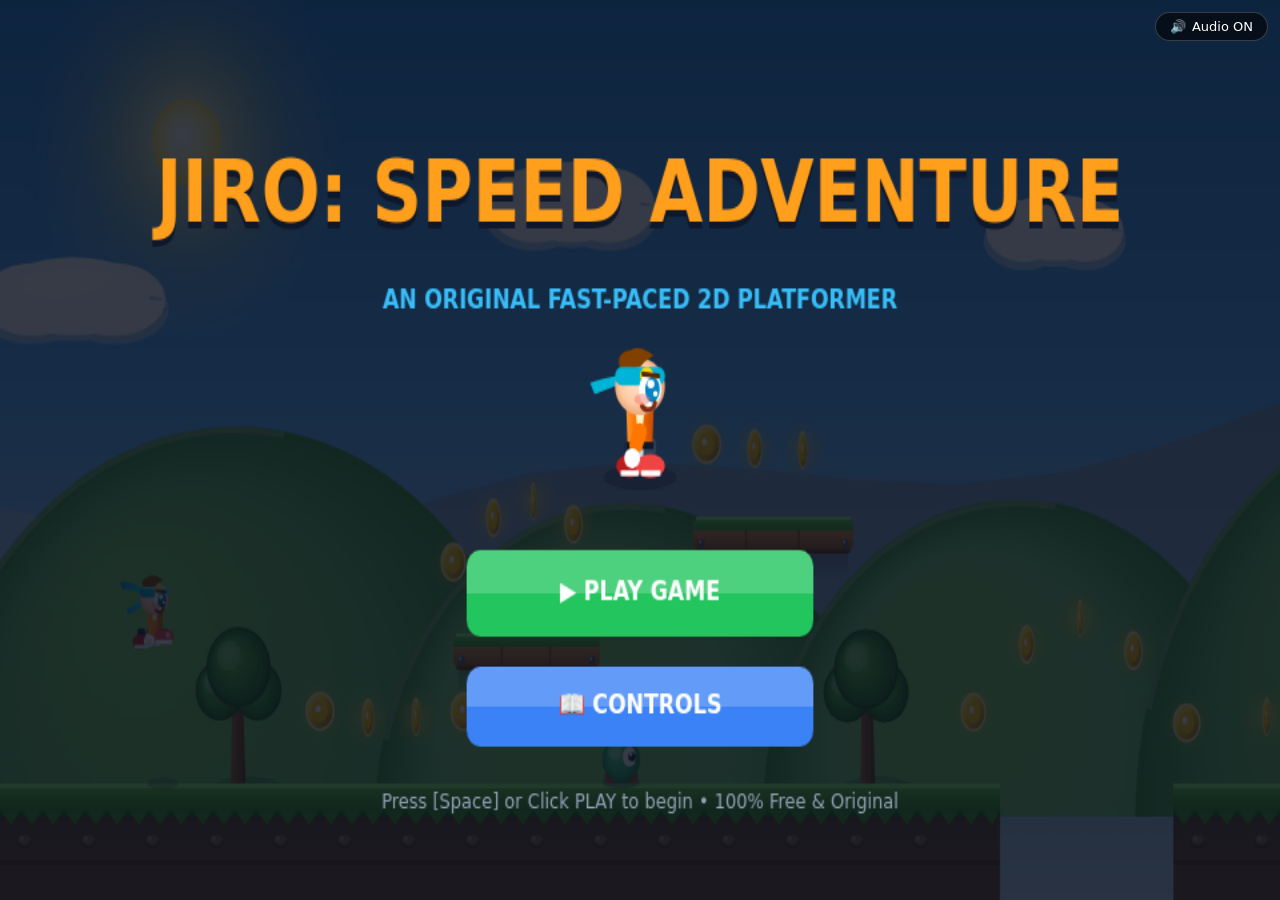
==== commit f8708a06: "feat: improve fullscreen and responsive layout - Optimize game container for full-viewport aspect ra" ====
--- a/public/jiro-speed-adventure.html
+++ b/public/jiro-speed-adventure.html
@@ -27,19 +27,15 @@
       position: relative;
       width: 100vw;
       height: 100vh;
-      max-width: 1280px;
-      max-height: 720px;
+      max-width: 100vw;
+      max-height: 100vh;
+      aspect-ratio: 16 / 9;
       box-shadow: 0 20px 50px rgba(0, 0, 0, 0.6);
-      background: #4ab3f4;
+      background: #020617;
       overflow: hidden;
-      border-radius: 12px;
-    }
-    @media (max-width: 1280px), (max-height: 720px) {
-      #game-container {
-        width: 100vw;
-        height: 100vh;
-        border-radius: 0;
-      }
+      display: flex;
+      align-items: center;
+      justify-content: center;
     }
     canvas {
       display: block;
